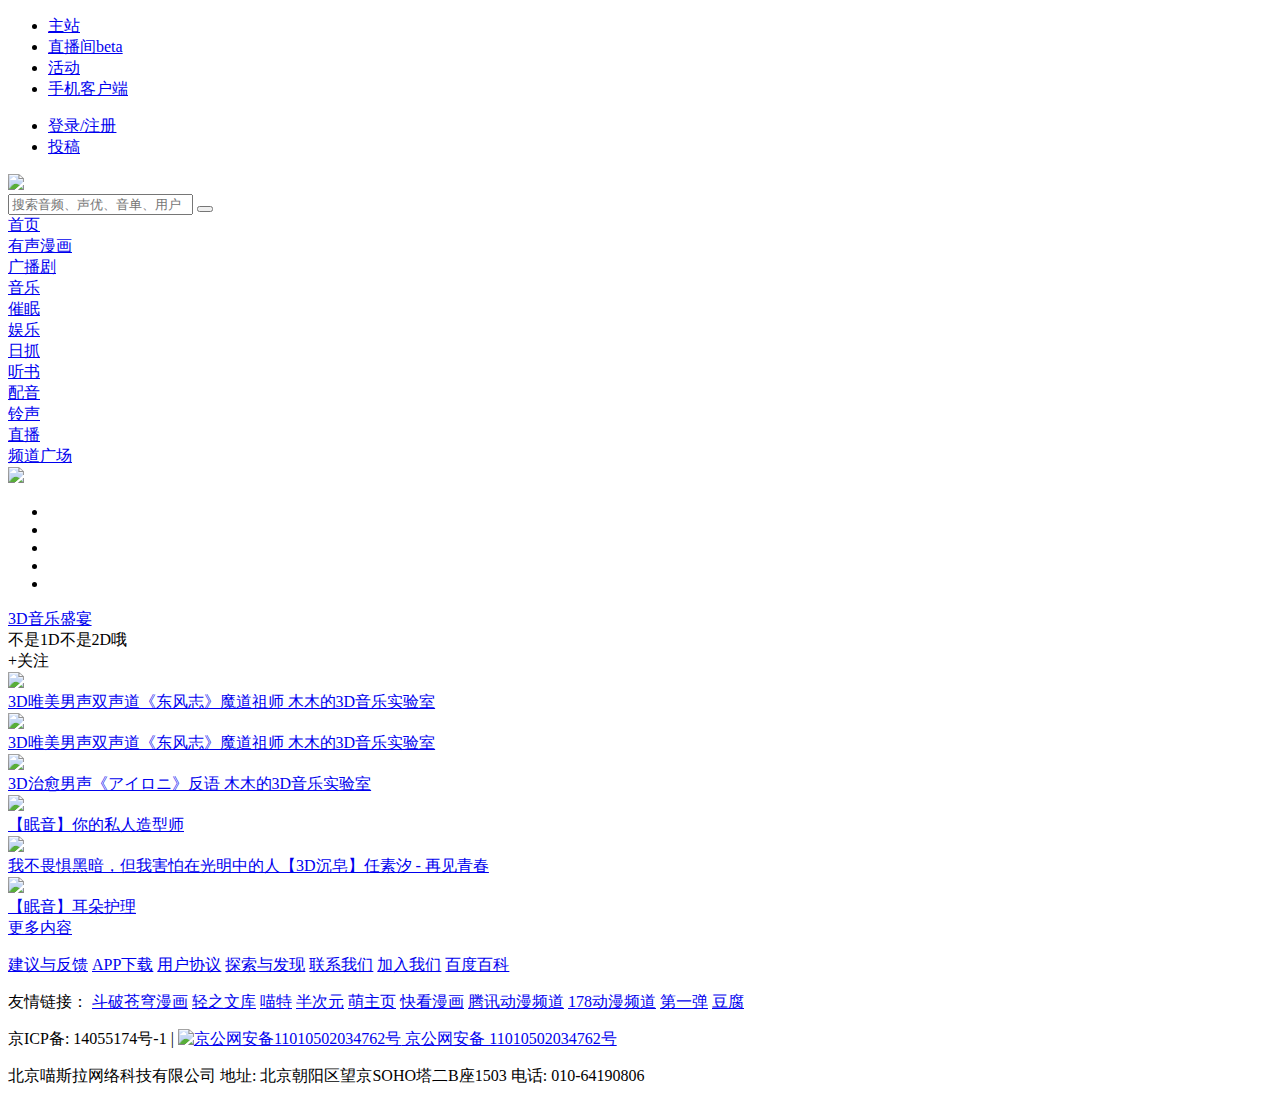
==== maoerMain.html @ e93bb442 "Add files via upload" ====
<!DOCTYPE html>
<html lang="en">
<head>
    <meta charset="UTF-8">
    <meta name="viewport" content="width=device-width, initial-scale=1.0">
    <meta http-equiv="X-UA-Compatible" content="ie=edge">
    <title>maoer首页</title>
    <link rel="stylesheet" href="css/maoerBases.css">
    <link rel="stylesheet" href="css/maoerHeader.css">
    <link rel="stylesheet" type="text/css" href="css/maoerFooter.css"/>
    <link rel="stylesheet" href="css/maoerMain.css" />
</head>
<body id="desktop">
    <div id="header">
        <div id="header-content" >
            <div class="nav">
                <ul class="header-nav">
                    <li class="homepage">
                        <a href="maoerMain.html">主站</a>     
                    </li>
                    <li>
                        <a href="#">直播间<span class="beta">beta</span></a>  
                    </li>
                    <li>
                        <a href="#">活动</a>
                    </li>
                    <li>
                        <a href="#">手机客户端</a>
                    </li>
                </ul>
               <ul class="header-opts">
                   	<li>
                        <a href="maoerRegister.html" class="header-opts-left">登录/注册</a>
                    </li>
                    <li>
                        <a href="#" class="header-opts-right">投稿</a>
                    </li>
               </ul> 
            </div>
        </div>
    </div>
    <div id="main-content">
    	<div id="content-nav">
    		<!--搜索框-->
    		<div class="nav-top">
    			<img src="img/header/soundback.86e25ebd.png"/>
    			<form action="">
    				<input type="text" autocomplete="off" placeholder="搜索音频、声优、音单、用户" />
    				<button class="btn icon submit" type="submit" title="搜索"></button>
    			</form>
    		</div>
    		<!--顶部目录-->
    		<div class="nav-main">
    			<div class="nav-topcatalog">
    				<div class="topcatalog"><a href="#">首页</a></div>
    				<div class="topcatalog"><a href="#">有声漫画</a></div>
    				<div class="topcatalog"><a href="#">广播剧</a></div>
    				<div class="topcatalog"><a href="#">音乐</a></div>
    				<div class="topcatalog"><a href="#">催眠</a></li>
    				<div class="topcatalog"><a href="#">娱乐</a></div>
    				<div class="topcatalog"><a href="#">日抓</a></div>
    				<div class="topcatalog"><a href="#">听书</a></div>
    				<div class="topcatalog"><a href="#">配音</a></div>
    				<div class="topcatalog"><a href="#">铃声</a></div>
    				<div class="topcatalog">
    					<a href="#">
    						<div class="topcatalog-broadcast-img"></div>
    					</a>
    				</div>
    				<div class="topcatalog topcatalog-lives">
    					<a href="#" class="catalog-item-lives">
    						<div class="topcatalog-lives-img"></div>
    						直播
    					</a>
    				</div>
    				<div class="topcatalog topcatalog-radio">
    					<a href="#" class="catalog-item-radio">
    						<div class="topcatalog-radio-img"></div>
    						频道广场
    					</a>
    				</div>
    			</div>		
    		</div>
    	</div>
    	<div id="content">
			<!--轮播图-->
    		<div>
				<div id="carousel-left">
					<!--轮播图片-->
					<a href="#" class="carousel-img">
						<img src="img/header/1335219d3ee2dd47afba6ddc461c32e6041158.jpg">
					</a>		
					<!--轮播图片切换按钮-->
					<ul class="indc">
						<li class="active"></li>
						<li></li>
						<li></li>
						<li></li>
						<li></li>
					</ul>
				</div>
				<div id="carousel-right">
					<div class="carousel-right-content">
						<div class="cal-r-top">
							<a href="#">3D音乐盛宴</a>
							<div>不是1D不是2D哦</div>
							<div>+关注</div>
						</div>
						<div class="cal-r-up">
							<div class="floatLeft">
								<div class="">
									<img src="img/header/1.jpg" >
								</div>
								<div>
									<a href="#">3D唯美男声双声道《东风志》魔道祖师 木木的3D音乐实验室</a>
								</div>
							</div>
							<div class="floatLeft">
								<div>
									<img src="img/header/2.jpg" >
								</div>
								<div>
									<a href="#">3D唯美男声双声道《东风志》魔道祖师 木木的3D音乐实验室</a>
								</div>
							</div>							
							<div class="floatLeft">
								<div>
									<img src="img/header/3.jpg" >
								</div>
								<div>
									<a href="#">3D治愈男声《アイロニ》反语 木木的3D音乐实验室</a>
								</div>
							</div>
							<div class="floatLeft">
								<div>
									<img src="img/header/4.jpg" >
								</div>
								<div>
									<a href="#">【眠音】你的私人造型师</a>
								</div>
							</div>
							<div class="floatLeft">
								<div>
									<img src="img/header/5.jpg" >
								</div>
								<div>
									<a href="#">我不畏惧黑暗，但我害怕在光明中的人【3D沉皂】任素汐 - 再见青春</a>
								</div>
							</div>
							<div class="floatLeft">
								<div>
									<img src="img/header/6.jpg" >
								</div>
								<div>
									<a href="#">【眠音】耳朵护理</a>
								</div>
							</div>
						</div>
					</div>
					<div>
						<a href="#">更多内容</a>
					</div>
				</div>
			</div>
    		<div></div>
    		<div></div>
    		<div></div>
    		<div></div>
    		<div></div>
    		<div></div>
    		<div></div>
    		<div></div>
    		<div></div>
    		<div></div>
    		<div></div>
    	</div>
	</div>
	<!--首页底部-->
    <div id="footer">
    	<p class="footer-row about-us">
    		<a href="#">建议与反馈</a>
    		<a href="#">APP下载</a>
    		<a href="#">用户协议</a>
    		<a href="#">探索与发现</a>
    		<a href="#">联系我们</a>
    		<a href="#">加入我们</a>
    		<a href="#">百度百科</a>
    	</p>
    	<p class="footer-row links">
    		友情链接：
    		<a href="#">斗破苍穹漫画</a>
    		<a href="#">轻之文库</a>
    		<a href="#">喵特</a>
    		<a href="#">半次元</a>
    		<a href="#">萌主页</a>
    		<a href="#">快看漫画</a>
    		<a href="#">腾讯动漫频道</a>
    		<a href="#">178动漫频道</a>
    		<a href="#">第一弹</a>
    		<a href="#">豆腐</a>
    	</p>
    	<p class="footer-row ">京ICP备: 14055174号-1 |
    		<a href="#" class="baicon">
    			<img src="img/beianicon.png" alt="京公网安备11010502034762号" />
    			京公网安备 11010502034762号
    		</a>
    	</p>
    	<p class="footer-row">北京喵斯拉网络科技有限公司 地址: 北京朝阳区望京SOHO塔二B座1503 电话: 010-64190806</p>
    </div>
</body>
</html>
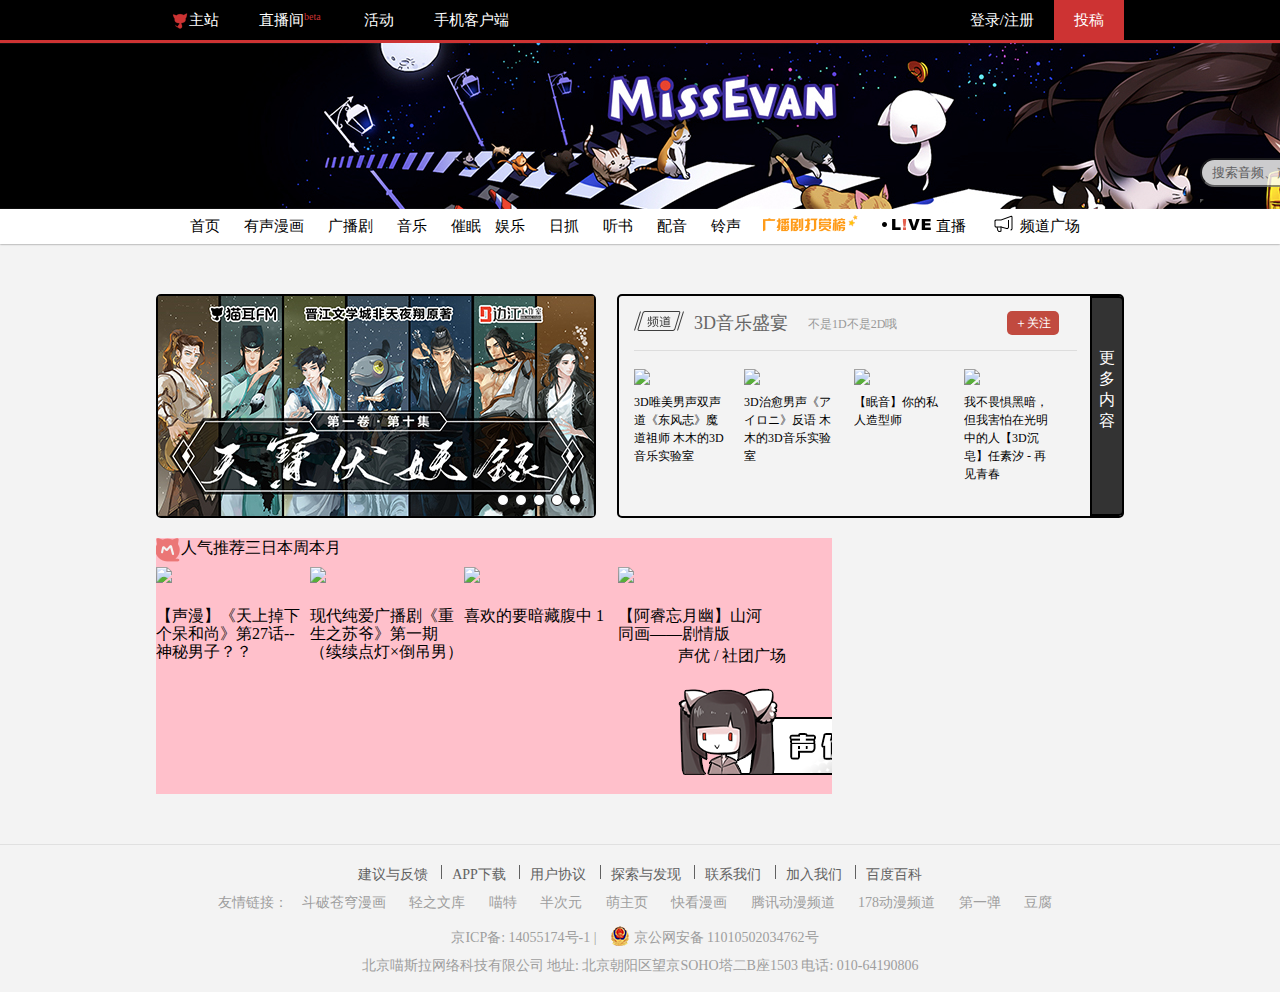
==== commit 4880a8cf: "Add files via upload" ====
--- a/maoerMain.html
+++ b/maoerMain.html
@@ -83,13 +83,11 @@
     		</div>
     	</div>
     	<div id="content">
-			<!--轮播图-->
-    		<div>
+			<div>
+				<!--轮播图-->
 				<div id="carousel-left">
 					<!--轮播图片-->
-					<a href="#" class="carousel-img">
-						<img src="img/header/1335219d3ee2dd47afba6ddc461c32e6041158.jpg">
-					</a>		
+					<a href="#" class="carousel-img" style="background-image: url(img/header/83d04948b65250e0223bc5a6d4c55a27124550.jpg);"></a>		
 					<!--轮播图片切换按钮-->
 					<ul class="indc">
 						<li class="active"></li>
@@ -99,70 +97,214 @@
 						<li></li>
 					</ul>
 				</div>
+				<!--右侧频道-->
 				<div id="carousel-right">
 					<div class="carousel-right-content">
 						<div class="cal-r-top">
-							<a href="#">3D音乐盛宴</a>
-							<div>不是1D不是2D哦</div>
-							<div>+关注</div>
-						</div>
-						<div class="cal-r-up">
-							<div class="floatLeft">
-								<div class="">
-									<img src="img/header/1.jpg" >
-								</div>
-								<div>
-									<a href="#">3D唯美男声双声道《东风志》魔道祖师 木木的3D音乐实验室</a>
-								</div>
-							</div>
-							<div class="floatLeft">
-								<div>
-									<img src="img/header/2.jpg" >
-								</div>
-								<div>
-									<a href="#">3D唯美男声双声道《东风志》魔道祖师 木木的3D音乐实验室</a>
-								</div>
-							</div>							
-							<div class="floatLeft">
-								<div>
-									<img src="img/header/3.jpg" >
-								</div>
-								<div>
-									<a href="#">3D治愈男声《アイロニ》反语 木木的3D音乐实验室</a>
-								</div>
-							</div>
-							<div class="floatLeft">
-								<div>
-									<img src="img/header/4.jpg" >
-								</div>
-								<div>
-									<a href="#">【眠音】你的私人造型师</a>
-								</div>
-							</div>
-							<div class="floatLeft">
-								<div>
-									<img src="img/header/5.jpg" >
-								</div>
-								<div>
-									<a href="#">我不畏惧黑暗，但我害怕在光明中的人【3D沉皂】任素汐 - 再见青春</a>
-								</div>
-							</div>
-							<div class="floatLeft">
-								<div>
-									<img src="img/header/6.jpg" >
-								</div>
-								<div>
-									<a href="#">【眠音】耳朵护理</a>
-								</div>
-							</div>
-						</div>
-					</div>
-					<div>
+							<a href="#" class="floatLeft" title="3D音乐盛宴">3D音乐盛宴</a>
+							<div class="story-intro floatLeft">不是1D不是2D哦</div>
+							<div class="cal-r-atte">＋关注</div>
+						</div>
+						<div class="cal-r-btm">
+							<div class="floatLeft story-pic">
+								<a href="#" title="3D唯美男声双声道《东风志》魔道祖师 木木的3D音乐实验室">
+									<div>
+										<img src="img/body/1.jpg" >
+									</div>
+								</a>
+								<div class="cal-r-btm-title">
+									<a href="#" title="3D唯美男声双声道《东风志》魔道祖师 木木的3D音乐实验室" class="changeColor" >3D唯美男声双声道《东风志》魔道祖师 木木的3D音乐实验室</a>
+								</div>
+							</div>						
+							<div class="floatLeft story-pic">
+								<a href="" title="3D治愈男声《アイロニ》反语 木木的3D音乐实验室">
+									<div>
+										<img src="img/body/3.jpg" >
+									</div>
+								</a>	
+								<div class="cal-r-btm-title">
+									<a href="#" title="3D治愈男声《アイロニ》反语 木木的3D音乐实验室" class="changeColor">3D治愈男声《アイロニ》反语 木木的3D音乐实验室</a>
+								</div>
+							</div>
+							<div class="floatLeft story-pic">
+								<a href="#" title="【眠音】你的私人造型师">
+									<div>
+										<img src="img/body/4.jpg" >
+									</div>
+								</a>
+								<div class="cal-r-btm-title">
+									<a href="#" title="【眠音】你的私人造型师" class="changeColor">【眠音】你的私人造型师 </a>
+								</div>				
+							</div>
+							<div class="floatLeft story-pic">
+								<a href="#" title="我不畏惧黑暗，但我害怕在光明中的人【3D沉皂】任素汐 - 再见青春">
+									<div>
+										<img src="img/body/5.jpg" >
+									</div>
+								</a>
+								<div class="cal-r-btm-title">
+									<a href="#" title="我不畏惧黑暗，但我害怕在光明中的人【3D沉皂】任素汐 - 再见青春" class="changeColor">我不畏惧黑暗，但我害怕在光明中的人【3D沉皂】任素汐 - 再见青春</a>
+								</div>
+							</div>
+						</div>
+					</div>			
+					<div class="cal-r-more">
 						<a href="#">更多内容</a>
 					</div>
-				</div>
-			</div>
-    		<div></div>
+				</div>		
+			</div>	
+    		<div id="show-area" >
+    			<!-- 首页左侧栏人气作品展示区 -->
+    			<div class="area-left">
+    				<div class="front-page-left" data-toggle="pop-recom">
+    					<i></i>
+    					<span>人气推荐</span>
+    					<ul>
+    						<li>三日</li>
+    						<li>本周</li>
+    						<li>本月</li>
+    					</ul>
+    				</div>
+    				<div class="three-days broadcast">
+    					<div>
+							<div class="floatLeft">
+								<a href="#" title="【声漫】《天上掉下个呆和尚》第27话--神秘男子？？">
+									<div>
+										<img src="img/body/days/1 (3).jpg" >
+									</div>
+								</a>
+								<div>
+									<a href="#" title="3【声漫】《天上掉下个呆和尚》第27话--神秘男子？？" class="changeColor">【声漫】《天上掉下个呆和尚》第27话--神秘男子？？</a>
+								</div>
+							</div>
+							<div class="floatLeft">
+								<a href="" title="现代纯爱广播剧《重生之苏爷》第一期（续续点灯×倒吊男）">
+									<div>
+										<img src="img/body/days/1 (1).jpg" >
+									</div>
+								</a>	
+								<div>
+									<a href="#" title="现代纯爱广播剧《重生之苏爷》第一期（续续点灯×倒吊男）" class="changeColor">现代纯爱广播剧《重生之苏爷》第一期（续续点灯×倒吊男）</a>
+								</div>
+							</div>
+							<div class="floatLeft">
+								<a href="#" title="喜欢的要暗藏腹中 1">
+									<div>
+										<img src="img/body/days/1 (4).jpg" >
+									</div>
+								</a>
+								<div class="cal-r-btm-title">
+									<a href="#" title="喜欢的要暗藏腹中 1" class="changeColor">喜欢的要暗藏腹中 1 </a>
+								</div>				
+							</div>
+							<div class="floatLeft">
+								<a href="#" title="【阿睿&忘月幽】山河同画——剧情版">
+									<div>
+										<img src="img/body/days/1 (2).jpg" >
+									</div>
+								</a>
+								<div>
+									<a href="#" title="【阿睿&忘月幽】山河同画——剧情版" class="changeColor">【阿睿忘月幽】山河同画——剧情版</a>
+								</div>
+							</div>
+						</div>
+    				</div>
+    				<div class="week broadcast" style="display:none">
+    					<div>
+							<div>
+								<a href="#" title="有声漫画《拜金都市》第 6 集">
+									<div>
+										<img src="img/body/week/2 (3).jpg" >
+									</div>
+								</a>
+								<div>
+									<a href="#" title="有声漫画《拜金都市》第 6 集">有声漫画《拜金都市》第 6 集</a>
+								</div>
+							</div>						
+							<div>
+								<a href="" title="【翼之声】《以色为饵》第三期（彩虹）">
+									<div>
+										<img src="img/body/week/2 (2).jpg" >
+									</div>
+								</a>	
+								<div>
+									<a href="#" title="【翼之声】《以色为饵》第三期（彩虹）">【翼之声】《以色为饵》第三期（彩虹）</a>
+								</div>
+							</div>
+							<div>
+								<a href="#" title="【动态漫画】《百层塔》——是男人就上一百层！">
+									<div>
+										<img src="img/body/week/2 (4).jpg" >
+									</div>
+								</a> class="cal-r-btm-title">
+								<div>
+									<a href="#" title="【动态漫画】《百层塔》——是男人就上一百层！">【动态漫画】《百层塔》——是男人就上一百层！ </a>
+								</div>				
+							</div>
+							<div>
+								<a href="#" title="易水别赋（念白版）——【收录于专辑·依稀故人来】">
+									<div>
+										<img src="img/body/week/2 (1).jpg" >
+									</div>
+								</a>
+								<div>
+									<a href="#" title="易水别赋（念白版）——【收录于专辑·依稀故人来】">易水别赋（念白版）——【收录于专辑·依稀故人来】</a>
+								</div>
+							</div>
+						</div>
+    				</div>
+    				<div class="mouth broadcast" style="display:none">
+    					<div>
+							<div>
+								<a href="#" title="动态漫画《第二模式》第 1 集.妹妹被害">
+									<div>
+										<img src="img/body/mouth/3 (2).jpg" >
+									</div>
+								</a>
+								<div>
+									<a href="#" title="动态漫画《第二模式》第 1 集.妹妹被害">动态漫画《第二模式》第 1 集.妹妹被害</a>
+								</div>
+							</div>	
+    						<div>
+								<a href="" title="【春色惊鸿】梦溪石原著古风广播剧《天下》楔子">
+									<div>
+										<img src="img/body/mouth/3 (1).jpg" >
+									</div>
+								</a>	
+								<div>
+									<a href="#" title="【春色惊鸿】梦溪石原著古风广播剧《天下》楔子">【春色惊鸿】梦溪石原著古风广播剧《天下》楔子</a>
+								</div>
+							</div>
+    						<div>
+								<a href="#" title="【原创】琴与侠 ">
+									<div>
+										<img src="img/body/mouth/3 (3).jpg" >
+									</div>
+								</a>
+								<div>
+									<a href="#" title="【原创】琴与侠 ">【原创】琴与侠</a>
+								</div>				
+							</div>
+    						<div>
+								<a href="#" title="轻薄の假相-恋爱穿越法则之绑定一个王爷（第二集）">
+									<div>
+										<img src="img/body/mouth/3 (1).png" >
+									</div>
+								</a>
+								<div>
+									<a href="#" title="轻薄の假相-恋爱穿越法则之绑定一个王爷（第二集）">轻薄の假相-恋爱穿越法则之绑定一个王爷（第二集）</a>
+								</div>
+							</div>
+						</div>
+					</div>
+    			<!-- 首页右侧栏声优推荐区 -->
+    			<div class="mass-org">
+    				<a href="#">声优 / 社团广场</a>
+    				<a href="#">
+    					<img src="img/square.png" title="声优广场" />
+    				</a>
+    			</div>
+    		</div>
     		<div></div>
     		<div></div>
     		<div></div>
--- a/css/maoerBases.css
+++ b/css/maoerBases.css
@@ -0,0 +1,31 @@
+*{
+    margin: 0;
+    padding:0;
+}
+#desktop{
+    width: 100%;
+    background: #f3f3f3;
+}
+a{
+	text-decoration: none;
+}
+li{
+	list-style: none;
+}
+a:hover{
+	color: #cd3333;
+}
+input{
+	outline: none;
+}
+.ipos{
+	position: relative;
+}
+.icon-size{
+	width: 20px;
+	height: 20px;
+	background-image: url(../img/header/sprite-icons.a1a8f705.png);
+}
+.typ-cnv{
+	display: inline-block;
+}--- a/css/maoerHeader.css
+++ b/css/maoerHeader.css
@@ -0,0 +1,119 @@
+#header{
+    height: 40px;
+    background:black; 
+    border-bottom: 3px solid #cd3333;
+}
+#header-content{
+    margin: 0 auto;
+    width:968px;
+    height: 100%;
+    overflow: hidden;
+    text-align: center;
+    line-height: 40px;
+    position: relative;
+}
+.header-opts>li{
+	float: right;
+}
+.header-opts-left{
+	position: absolute;
+	right: 70px;
+	padding: 0 20px;
+}
+.header-opts-right{
+	position: absolute;
+	right: 0px;
+	width: 70px;
+	background: #cd3333;
+}
+.header-nav>li{
+    float: left;
+}
+.beta{
+	display: inline-block;
+	position: absolute;
+	top: -3px;
+	font-size: 10px;
+	color:#cd3333;
+	height: 40px;
+}
+#header a{
+    font-size: 15px;
+    text-decoration: none;
+    color:white;
+}
+#header a:hover{
+	color:#cd3333;
+}
+#header .header-opts-right:hover{
+	color: white;
+	background: #ee2c2c;
+}
+.homepage>a{
+	padding:1px 20px 0px 0px;
+}
+.header-nav>li:nth-child(2)>a{
+	padding: 0px 40px 0px 20px;
+}
+.header-nav>li:nth-child(3)>a{
+	padding: 0px 20px 0px;
+}
+.header-nav>li:last-child>a{
+	padding: 0px 20px 0px;
+}
+.homepage>a::before{
+	content: "";
+	display: block;
+	float: left;
+	margin-top: 12px;
+	margin-left: 15px;
+	width: 18px;
+	height: 17px;
+	background-image: url(../img/header/sprite-icons.a1a8f705.png);
+	background-position: -20px -522px;
+}
+.homepage-l{
+	float: left;
+	padding: 0 20px;
+}
+.login-img{
+	display: inline-block;
+	width: 18px;
+	height: 17px;
+	background-image: url(../img/header/sprite-icons.a1a8f705.png);
+	background-position: -112px -498px;
+}
+.login-img:hover{
+	background-image: url(../img/header/sprite-icons.a1a8f705.png);
+	background-position: -20px -522px;
+}
+.header-opts form{
+	position: relative;
+	width: 130px;
+	height: 40px;
+	right: 100px;
+}
+.header-opts input{
+	width: 86px;
+	height: 29px;
+	border-radius: 20px;
+	padding: 0 34px 0 10px;
+	border: none;
+}
+.header-opts .icon{
+	top: 164px;
+	right: 245px;
+	border-top-right-radius: 20px;
+    border-bottom-right-radius: 20px;
+}
+.header-opts .icon::before{
+	content: "";
+	display: block;
+	position: absolute;
+	top: 12px;
+	right: 10px;
+	width: 18px;
+	height: 18px;
+	background-image: url(../img/header/sprite-icons.a1a8f705.png);
+	background-position: -536px -140px;
+}
--- a/css/maoerFooter.css
+++ b/css/maoerFooter.css
@@ -0,0 +1,38 @@
+#footer{
+	width:100%;
+	height: 127px;
+	border-top: 1px solid #e0e0e0;
+	margin-top: 50px;
+	padding: 10px 0px;
+	font-size: 14px;
+}
+#footer>p{
+	display: block;
+	margin: 10px 0px;
+	text-align: center;
+	color: #9e9e9e;
+}
+.about-us>a,.links>a{
+	margin: 0px 10px;
+}
+.footer-row>a{
+	color: #9e9e9e;
+}
+.about-us>a{
+	color: #616161;
+}
+.about-us>a:first-child~a:before{
+	content: "";
+	position: relative;
+	display: inline-block;
+	height: 14px;
+	border-right: 1px solid #616161;
+	left: -10px;
+}
+.footer-row img{
+	position: relative;
+	bottom: -4px;
+}
+.baicon{
+	margin: 0px 10px;
+}
--- a/css/maoerMain.css
+++ b/css/maoerMain.css
@@ -0,0 +1,268 @@
+.nav-top{
+	height: 165px;
+}
+.nav-top form{
+	position: relative;
+	top: -55px;
+	right: -1200px;
+	width: 220px;
+	height: 40.5px;
+	margin: 0;
+}
+.nav-top input{
+	width: 172px;
+	height: 25px;
+	border-radius: 20px;
+	opacity: 0.8;
+	padding: 0px 34px 0px 10px;
+}
+.icon{
+	top: 164px;
+	right: 245px;
+	border-top-right-radius: 20px;
+    border-bottom-right-radius: 20px;
+}
+.icon::before{
+	content: "";
+	display: block;
+	position: absolute;
+	top: 6px;
+	right: 10px;
+	width: 18px;
+	height: 18px;
+	background-image: url(../img/header/sprite-icons.a1a8f705.png);
+	background-position: -536px -140px;
+}
+.nav-main{
+	height: 36px;
+	background-color: #fff;
+	line-height: 36px;		
+	box-shadow:0 0 2px #666;
+	text-align: center;
+}
+.nav-topcatalog{
+	width: 1140px;
+	margin: 0 auto;
+}
+.nav-main .topcatalog{	
+	display: inline-block;
+	padding: 0 10px 0 10px;
+}
+.nav-main a{
+	font-size: 15px;
+	color: #000;
+}
+.topcatalog-broadcast-img{
+	width: 96px;
+	height: 18px;
+	margin: -2px;
+	background: url(../img/header/sprite-icons.a1a8f705.png) -267px -204px;
+}
+.topcatalog-lives-img{
+	display: inline-block;
+	width: 51px;
+	height: 13px;
+	background: url(../img/header/sprite-icons.a1a8f705.png) -316px -222px;
+}
+.topcatalog-radio-img{
+	display: inline-block;
+	width: 22px;
+	height: 20px;
+	margin: 0 2px -4px 2px;
+	background: url(../img/header/sprite-icons.a1a8f705.png) -286px -475px;
+}
+.nav-main .topcatalog-broadcast-img:hover{
+	background: url(../img/header/sprite-icons.a1a8f705.png) -88px -240px;
+}
+.nav-main .topcatalog-lives-img:hover{
+	background: url(../img/header/sprite-icons.a1a8f705.png) -265px -222px;
+}
+.topcatalog-radio-img:hover{
+	background: url(../img/header/sprite-icons.a1a8f705.png) -312px -475px;
+}
+.nav-main a:hover{
+	color: #cd3333;
+}
+#content,#show-area{
+	width: 968px;
+	height: 100%;
+	margin: 50px auto;
+	overflow: hidden;
+}
+#content>div:first-child{
+	height: 224px;
+	overflow: hidden;
+	padding-bottom: 20px;
+}
+#carousel-left{
+	float: left;
+	border: 2px solid black;
+	border-radius: 5px;
+	height: 220px;
+	width: 436px;
+}
+#carousel-left>a.carousel-img{
+	display: block;
+	width:100%;
+	height: 100%;
+}
+.indc>li{
+	display: block;
+	width: 10px;
+	height: 10px;
+	border: 1px solid #000;
+	background: #fff;
+	border-radius:100%; 
+	margin: 3px;
+	float: right;
+	position: relative;
+	top: -25px;
+	left: -10px;
+}
+#carousel-right{
+	width: 507px;
+	height: 224px;
+	float: right;
+	border: 2px solid black;
+	border-radius: 5px;
+	padding: 15px 45px 15px 15px;
+	box-sizing: border-box;
+}
+#carousel-right>.carousel-right-content{
+	overflow: hidden;
+	width: 100%;
+	height: 100%;
+}
+.floatLeft{
+	float: left;
+}
+#carousel-right .story-pic{
+	width: 90px;
+	height: 130px;
+	margin-right: 20px;
+	font-size: 12px;
+	overflow: hidden;
+}
+#carousel-right>.carousel-right-content>.cal-r-top>.cal-r-atte{
+	display: inline-block;
+	width: 50px;
+	height: 22px;
+	background: #c14a3f;
+	position: relative;
+	color: white;
+	border: 1px solid transparent;
+	cursor: pointer;
+	border-radius:5px;
+	font-size: 12px;
+	vertical-align: middle;
+	text-align: center;
+	line-height: 22px;
+    white-space: nowrap;
+    right: -110px;
+    font-weight: 400;
+}
+#carousel-right>.carousel-right-content>.cal-r-top>.cal-r-atte:hover{
+	background: #bb282e;
+}
+.cal-r-btm-title>a{
+	color: black;
+	display: block;
+	line-height: 18px;
+	width: 90px;
+	height: 36px;
+	padding-top: 4px;
+}
+.changeColor:hover{
+	color: #F25D8E!important;
+}
+#carousel-right>.carousel-right-content>.cal-r-top{
+	padding-bottom: 15px;
+	border-bottom: 1px solid #ddd;;
+}
+#carousel-right>.carousel-right-content>.cal-r-btm{
+	padding-top: 18px;
+}
+#carousel-right .cal-r-top{
+	position: relative;
+}
+#carousel-right .cal-r-top>a{
+	padding-left: 60px;
+	font-size: 18px;
+	color: #666;
+	box-sizing: border-box;
+}
+#carousel-right .cal-r-top>.story-intro{
+    height: 17px;
+    max-width: 180px;
+    min-height: 17px;
+    margin: 5px 0 0 20px;
+    color: #999;
+    font-size: 12px;
+    overflow: hidden;
+}
+#carousel-right .cal-r-top>a::before{
+	content: "";
+	display: block;
+	width: 50px;
+	height: 20px;
+	background-image: url(../img/header/sprite-icons.a1a8f705.png);
+	background-position: -148px -332px;
+	position: absolute;
+	left: 0;
+	top: 0;
+}
+#carousel-right>.cal-r-more{
+	position: relative;
+	width:30px;
+	height: 216px;
+	top: -205px;
+	right: -103%;
+	text-align: center;
+	background: #333;
+	border:2px black solid;
+	border-radius: 0 5px 5px 0;
+}
+#carousel-right>.cal-r-more>a{
+	display: inline-block;
+	color: #fff;
+	padding-top: 50px;
+}
+
+#show-area{
+	margin: 0;
+}
+#show-area>div.area-left{
+	width: 676px;
+	height: 256px;
+	float: left;	
+	background: pink;
+	overflow: hidden;
+}
+#show-area>.area-left>.front-page-left>i{
+	display: block;
+	width: 25px;
+	height: 25px;
+	background-image: url(../img/catalog_icons.png);
+	background-position: -5px 0;
+	
+}
+#show-area>.area-left>.front-page-left{
+	overflow: hidden;
+}
+#show-area li,i,span{
+	float: left;
+}
+#show-area>.area-left>.broadcast{
+	float: left;
+}
+.mass-org{
+	float: right;
+}
+#show-area a{
+	color: black;
+	display: block;
+	line-height: 18px;
+	width: 154px;
+	height: 36px;
+	padding-top: 4px;
+}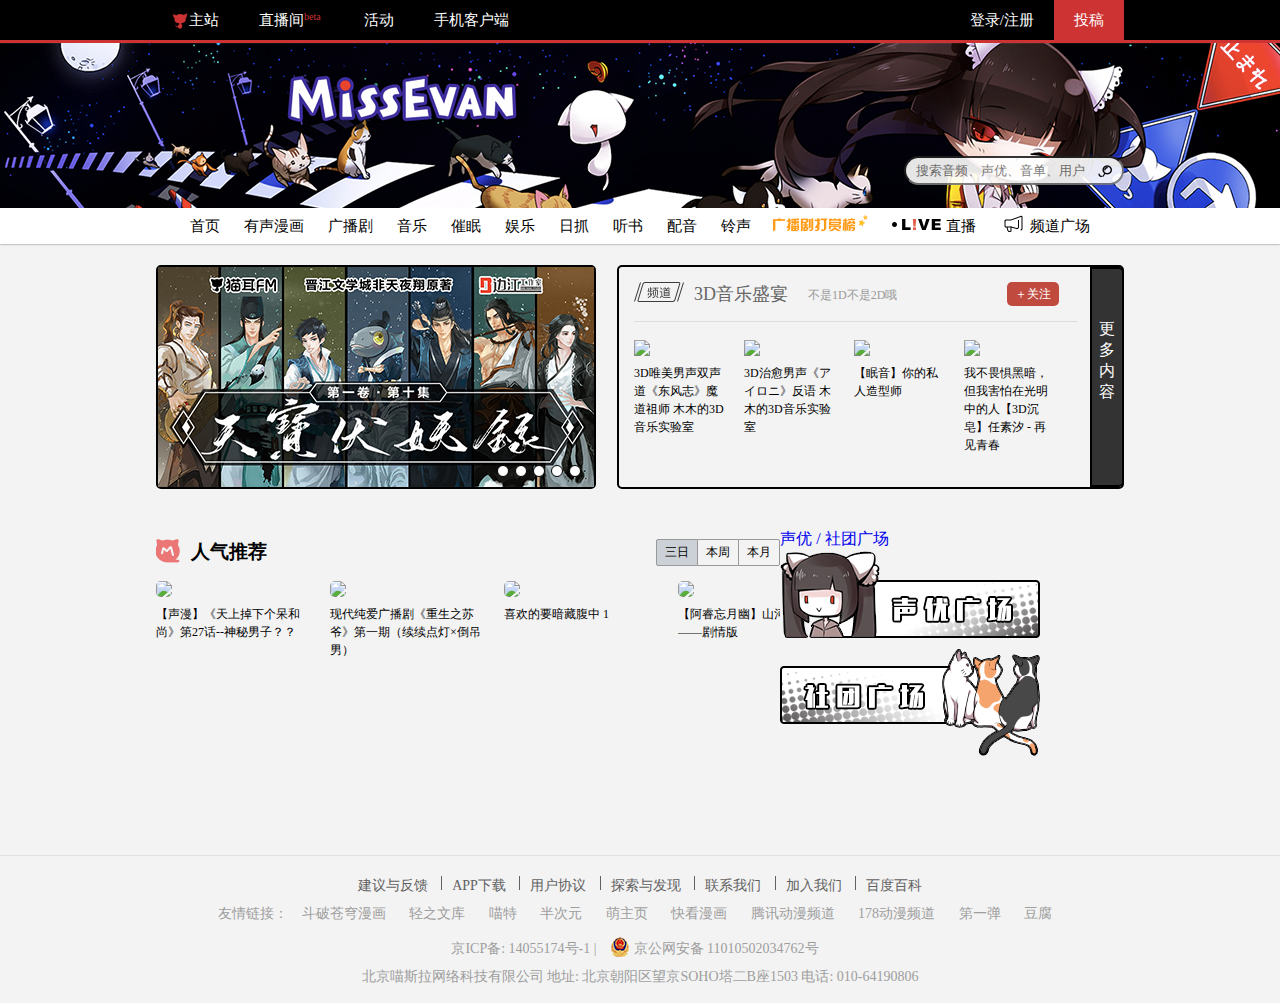
==== commit d454ad2b: "Add files via upload" ====
--- a/maoerMain.html
+++ b/maoerMain.html
@@ -28,7 +28,7 @@
                         <a href="#">手机客户端</a>
                     </li>
                 </ul>
-               <ul class="header-opts">
+               	<ul class="header-opts">
                    	<li>
                         <a href="maoerRegister.html" class="header-opts-left">登录/注册</a>
                     </li>
@@ -36,18 +36,17 @@
                         <a href="#" class="header-opts-right">投稿</a>
                     </li>
                </ul> 
+               <form>
+	    			<input type="text" autocomplete="off" placeholder="搜索音频、声优、音单、用户" />
+	    			<div class="icon" title="搜索"></div>
+	    	   </form>
             </div>
         </div>
-    </div>
-    <div id="main-content">
-    	<div id="content-nav">
+    	<div id="header-nav">
     		<!--搜索框-->
     		<div class="nav-top">
-    			<img src="img/header/soundback.86e25ebd.png"/>
-    			<form action="">
-    				<input type="text" autocomplete="off" placeholder="搜索音频、声优、音单、用户" />
-    				<button class="btn icon submit" type="submit" title="搜索"></button>
-    			</form>
+    			<div class="top-pic"></div>
+	    		
     		</div>
     		<!--顶部目录-->
     		<div class="nav-main">
@@ -56,7 +55,7 @@
     				<div class="topcatalog"><a href="#">有声漫画</a></div>
     				<div class="topcatalog"><a href="#">广播剧</a></div>
     				<div class="topcatalog"><a href="#">音乐</a></div>
-    				<div class="topcatalog"><a href="#">催眠</a></li>
+    				<div class="topcatalog"><a href="#">催眠</a></div>
     				<div class="topcatalog"><a href="#">娱乐</a></div>
     				<div class="topcatalog"><a href="#">日抓</a></div>
     				<div class="topcatalog"><a href="#">听书</a></div>
@@ -82,6 +81,8 @@
     			</div>		
     		</div>
     	</div>
+    </div>
+    <div id="main-content">
     	<div id="content">
 			<div>
 				<!--轮播图-->
@@ -156,18 +157,20 @@
     		<div id="show-area" >
     			<!-- 首页左侧栏人气作品展示区 -->
     			<div class="area-left">
-    				<div class="front-page-left" data-toggle="pop-recom">
-    					<i></i>
-    					<span>人气推荐</span>
+    				<div class="front-page-left" >
+    					<div >
+    						<i class="floatLeft"></i>
+    						<span class="floatLeft"><h3>人气推荐</h3></span>
+    					</div>
     					<ul>
-    						<li>三日</li>
-    						<li>本周</li>
-    						<li>本月</li>
+    						<li class="floatLeft  area-active">三日</li>
+    						<li class="floatLeft">本周</li>
+    						<li class="floatLeft">本月</li>
     					</ul>
     				</div>
     				<div class="three-days broadcast">
     					<div>
-							<div class="floatLeft">
+							<div class="floatLeft brc-pic">
 								<a href="#" title="【声漫】《天上掉下个呆和尚》第27话--神秘男子？？">
 									<div>
 										<img src="img/body/days/1 (3).jpg" >
@@ -177,7 +180,7 @@
 									<a href="#" title="3【声漫】《天上掉下个呆和尚》第27话--神秘男子？？" class="changeColor">【声漫】《天上掉下个呆和尚》第27话--神秘男子？？</a>
 								</div>
 							</div>
-							<div class="floatLeft">
+							<div class="floatLeft brc-pic">
 								<a href="" title="现代纯爱广播剧《重生之苏爷》第一期（续续点灯×倒吊男）">
 									<div>
 										<img src="img/body/days/1 (1).jpg" >
@@ -187,7 +190,7 @@
 									<a href="#" title="现代纯爱广播剧《重生之苏爷》第一期（续续点灯×倒吊男）" class="changeColor">现代纯爱广播剧《重生之苏爷》第一期（续续点灯×倒吊男）</a>
 								</div>
 							</div>
-							<div class="floatLeft">
+							<div class="floatLeft brc-pic">
 								<a href="#" title="喜欢的要暗藏腹中 1">
 									<div>
 										<img src="img/body/days/1 (4).jpg" >
@@ -197,7 +200,7 @@
 									<a href="#" title="喜欢的要暗藏腹中 1" class="changeColor">喜欢的要暗藏腹中 1 </a>
 								</div>				
 							</div>
-							<div class="floatLeft">
+							<div class="floatLeft brc-pic">
 								<a href="#" title="【阿睿&忘月幽】山河同画——剧情版">
 									<div>
 										<img src="img/body/days/1 (2).jpg" >
@@ -211,7 +214,7 @@
     				</div>
     				<div class="week broadcast" style="display:none">
     					<div>
-							<div>
+							<div class="floatLeft brc-pic">
 								<a href="#" title="有声漫画《拜金都市》第 6 集">
 									<div>
 										<img src="img/body/week/2 (3).jpg" >
@@ -221,7 +224,7 @@
 									<a href="#" title="有声漫画《拜金都市》第 6 集">有声漫画《拜金都市》第 6 集</a>
 								</div>
 							</div>						
-							<div>
+							<div class="floatLeft brc-pic">
 								<a href="" title="【翼之声】《以色为饵》第三期（彩虹）">
 									<div>
 										<img src="img/body/week/2 (2).jpg" >
@@ -231,7 +234,7 @@
 									<a href="#" title="【翼之声】《以色为饵》第三期（彩虹）">【翼之声】《以色为饵》第三期（彩虹）</a>
 								</div>
 							</div>
-							<div>
+							<div class="floatLeft brc-pic ">
 								<a href="#" title="【动态漫画】《百层塔》——是男人就上一百层！">
 									<div>
 										<img src="img/body/week/2 (4).jpg" >
@@ -241,7 +244,7 @@
 									<a href="#" title="【动态漫画】《百层塔》——是男人就上一百层！">【动态漫画】《百层塔》——是男人就上一百层！ </a>
 								</div>				
 							</div>
-							<div>
+							<div class="floatLeft brc-pic">
 								<a href="#" title="易水别赋（念白版）——【收录于专辑·依稀故人来】">
 									<div>
 										<img src="img/body/week/2 (1).jpg" >
@@ -255,7 +258,7 @@
     				</div>
     				<div class="mouth broadcast" style="display:none">
     					<div>
-							<div>
+							<div class="floatLeft brc-pic">
 								<a href="#" title="动态漫画《第二模式》第 1 集.妹妹被害">
 									<div>
 										<img src="img/body/mouth/3 (2).jpg" >
@@ -265,7 +268,7 @@
 									<a href="#" title="动态漫画《第二模式》第 1 集.妹妹被害">动态漫画《第二模式》第 1 集.妹妹被害</a>
 								</div>
 							</div>	
-    						<div>
+    						<div class="floatLeft brc-pic">
 								<a href="" title="【春色惊鸿】梦溪石原著古风广播剧《天下》楔子">
 									<div>
 										<img src="img/body/mouth/3 (1).jpg" >
@@ -275,7 +278,7 @@
 									<a href="#" title="【春色惊鸿】梦溪石原著古风广播剧《天下》楔子">【春色惊鸿】梦溪石原著古风广播剧《天下》楔子</a>
 								</div>
 							</div>
-    						<div>
+    						<div class="floatLeft brc-pic">
 								<a href="#" title="【原创】琴与侠 ">
 									<div>
 										<img src="img/body/mouth/3 (3).jpg" >
@@ -285,7 +288,7 @@
 									<a href="#" title="【原创】琴与侠 ">【原创】琴与侠</a>
 								</div>				
 							</div>
-    						<div>
+    						<div class="floatLeft brc-pic">
 								<a href="#" title="轻薄の假相-恋爱穿越法则之绑定一个王爷（第二集）">
 									<div>
 										<img src="img/body/mouth/3 (1).png" >
@@ -298,6 +301,7 @@
 						</div>
 					</div>
     			<!-- 首页右侧栏声优推荐区 -->
+    			</div>
     			<div class="mass-org">
     				<a href="#">声优 / 社团广场</a>
     				<a href="#">
--- a/css/maoerBases.css
+++ b/css/maoerBases.css
@@ -3,7 +3,7 @@
     padding:0;
 }
 #desktop{
-    width: 100%;
+	width:100%;
     background: #f3f3f3;
 }
 a{
--- a/css/maoerHeader.css
+++ b/css/maoerHeader.css
@@ -1,16 +1,19 @@
 #header{
+    height: 245px;
+    margin: 0 auto;
+}
+.nav{
+	margin: 0 auto;
+    width:968px;
     height: 40px;
-    background:black; 
-    border-bottom: 3px solid #cd3333;
-}
-#header-content{
-    margin: 0 auto;
-    width:968px;
-    height: 100%;
-    overflow: hidden;
     text-align: center;
     line-height: 40px;
     position: relative;
+}
+#header-content{
+    background:black; 
+	border-bottom: 3px solid #cd3333;
+
 }
 .header-opts>li{
 	float: right;
@@ -117,3 +120,112 @@
 	background-image: url(../img/header/sprite-icons.a1a8f705.png);
 	background-position: -536px -140px;
 }
+#header-nav{
+	width: 100%;
+	height: 165px;
+	margin: 0 auto;
+}
+.nav-top{
+	width: 100%;
+	height: 100%;
+}
+#header-content .nav>form{
+	position: absolute;
+	width: 220px;
+	height: 40.5px;
+	top: 150px;
+	right: 0;
+	z-index: 999;
+}
+#header-content .nav>form>input{
+	width: 172px;
+	height: 25px;
+	border-radius: 20px;
+	opacity: 0.9;
+	padding: 0px 34px 0px 10px;
+}
+.nav-top>.top-pic{
+	position:absolute;
+    width: 100%;
+	background: url(../img/header/soundback.86e25ebd.png);
+	transform: matrix(1,0,0,1,0,0);
+    height: 165px;
+    left: 0;
+    right: 0;
+    background-position: top;
+    background-repeat: no-repeat;
+  
+}
+#header-content>.nav>form>.icon{
+	top: 164px;
+	right: 245px;
+	border-top-right-radius: 20px;
+    border-bottom-right-radius: 20px;
+}
+#header-content>div.nav>form>.icon::before{
+	content: "";
+	display: block;
+	position: absolute;
+	top: 13px;
+	right: 10px;
+	width: 18px;
+	height: 18px;
+	background-image: url(../img/header/sprite-icons.a1a8f705.png);
+	background-position: -536px -140px;
+}
+.nav-main{
+	width: 100%;
+	height: 36px;
+	background-color: #fff;
+	line-height: 36px;		
+	box-shadow:0 0 2px #666;
+	text-align:center;
+	
+}
+.nav-topcatalog{
+	width: 100%;
+	position: relative;
+	left: 0;
+	top: 0;
+	transform: matrix(1,0,0,1,0,0);
+	background-position: top;
+}
+.nav-main .topcatalog{	
+	display: inline-block;
+	padding: 0 10px 0 10px;
+}
+#header-nav .nav-main a{
+	font-size: 15px;
+	color: #000;
+}
+.topcatalog-broadcast-img{
+	width: 96px;
+	height: 18px;
+	margin: -2px;
+	background: url(../img/header/sprite-icons.a1a8f705.png) -267px -204px;
+}
+.topcatalog-lives-img{
+	display: inline-block;
+	width: 51px;
+	height: 13px;
+	background: url(../img/header/sprite-icons.a1a8f705.png) -316px -222px;
+}
+.topcatalog-radio-img{
+	display: inline-block;
+	width: 22px;
+	height: 20px;
+	margin: 0 2px -4px 2px;
+	background: url(../img/header/sprite-icons.a1a8f705.png) -286px -475px;
+}
+.nav-main .topcatalog-broadcast-img:hover{
+	background: url(../img/header/sprite-icons.a1a8f705.png) -88px -240px;
+}
+.nav-main .topcatalog-lives-img:hover{
+	background: url(../img/header/sprite-icons.a1a8f705.png) -265px -222px;
+}
+.topcatalog-radio-img:hover{
+	background: url(../img/header/sprite-icons.a1a8f705.png) -312px -475px;
+}
+#header-nav div.nav-main a:hover{
+	color: #cd3333;
+}--- a/css/maoerMain.css
+++ b/css/maoerMain.css
@@ -1,92 +1,7 @@
-.nav-top{
-	height: 165px;
-}
-.nav-top form{
-	position: relative;
-	top: -55px;
-	right: -1200px;
-	width: 220px;
-	height: 40.5px;
-	margin: 0;
-}
-.nav-top input{
-	width: 172px;
-	height: 25px;
-	border-radius: 20px;
-	opacity: 0.8;
-	padding: 0px 34px 0px 10px;
-}
-.icon{
-	top: 164px;
-	right: 245px;
-	border-top-right-radius: 20px;
-    border-bottom-right-radius: 20px;
-}
-.icon::before{
-	content: "";
-	display: block;
-	position: absolute;
-	top: 6px;
-	right: 10px;
-	width: 18px;
-	height: 18px;
-	background-image: url(../img/header/sprite-icons.a1a8f705.png);
-	background-position: -536px -140px;
-}
-.nav-main{
-	height: 36px;
-	background-color: #fff;
-	line-height: 36px;		
-	box-shadow:0 0 2px #666;
-	text-align: center;
-}
-.nav-topcatalog{
-	width: 1140px;
-	margin: 0 auto;
-}
-.nav-main .topcatalog{	
-	display: inline-block;
-	padding: 0 10px 0 10px;
-}
-.nav-main a{
-	font-size: 15px;
-	color: #000;
-}
-.topcatalog-broadcast-img{
-	width: 96px;
-	height: 18px;
-	margin: -2px;
-	background: url(../img/header/sprite-icons.a1a8f705.png) -267px -204px;
-}
-.topcatalog-lives-img{
-	display: inline-block;
-	width: 51px;
-	height: 13px;
-	background: url(../img/header/sprite-icons.a1a8f705.png) -316px -222px;
-}
-.topcatalog-radio-img{
-	display: inline-block;
-	width: 22px;
-	height: 20px;
-	margin: 0 2px -4px 2px;
-	background: url(../img/header/sprite-icons.a1a8f705.png) -286px -475px;
-}
-.nav-main .topcatalog-broadcast-img:hover{
-	background: url(../img/header/sprite-icons.a1a8f705.png) -88px -240px;
-}
-.nav-main .topcatalog-lives-img:hover{
-	background: url(../img/header/sprite-icons.a1a8f705.png) -265px -222px;
-}
-.topcatalog-radio-img:hover{
-	background: url(../img/header/sprite-icons.a1a8f705.png) -312px -475px;
-}
-.nav-main a:hover{
-	color: #cd3333;
-}
 #content,#show-area{
 	width: 968px;
 	height: 100%;
-	margin: 50px auto;
+	margin: 20px auto;
 	overflow: hidden;
 }
 #content>div:first-child{
@@ -229,40 +144,74 @@
 }
 
 #show-area{
-	margin: 0;
+	display: flex;
+	flex-direction: row;
+	box-sizing: border-box;
 }
 #show-area>div.area-left{
 	width: 676px;
 	height: 256px;
 	float: left;	
-	background: pink;
-	overflow: hidden;
-}
-#show-area>.area-left>.front-page-left>i{
+	overflow: hidden;
+}
+#show-area>.area-left>.front-page-left>div>i{
 	display: block;
 	width: 25px;
 	height: 25px;
 	background-image: url(../img/catalog_icons.png);
 	background-position: -5px 0;
-	
+	margin-right: 10px;
 }
 #show-area>.area-left>.front-page-left{
-	overflow: hidden;
-}
-#show-area li,i,span{
-	float: left;
-}
-#show-area>.area-left>.broadcast{
-	float: left;
-}
-.mass-org{
-	float: right;
-}
-#show-area a{
+	box-sizing: border-box;
+	display: flex;
+	flex-direction:row;
+	justify-content:space-between;
+	padding: 10px 0 15px 0px;
+	overflow: hidden;
+}
+#show-area>.area-left>.front-page-left>ul>li{
+	display: inline-block;
+	width: 40px;
+	height: 25px;
+	text-align: center;
+	line-height: 25px;
+	border: 1px solid #999;
+	font-size: 12px;
+}
+#show-area>.area-left>.front-page-left>ul>li:nth-child(2){
+	border-right: none;
+	border-left: none;
+}
+#show-area>.area-left>.front-page-left>ul>li:first-child{
+	border-radius: 2px 0 0 2px;
+}
+#show-area>.area-left>.front-page-left>ul>li:last-child{
+	border-radius: 0 2px 2px 0;
+}
+#show-area .brc-pic>div>a{
 	color: black;
 	display: block;
 	line-height: 18px;
 	width: 154px;
 	height: 36px;
 	padding-top: 4px;
-}+	font-size: 12px;
+}
+#show-area>.area-left>.broadcast>div:first-child{
+	box-sizing: border-box;
+	height: 200px;
+	overflow: hidden;
+}
+#show-area .brc-pic{
+	margin-right:20px;
+}
+#show-area>.area-left>.broadcast>div{
+	width: 800px;
+}
+#show-area .brc-pic>a:first-child>div>img{
+	border-radius: 5px;
+}
+#show-area .area-active{
+	background: #ccd0d7;
+}
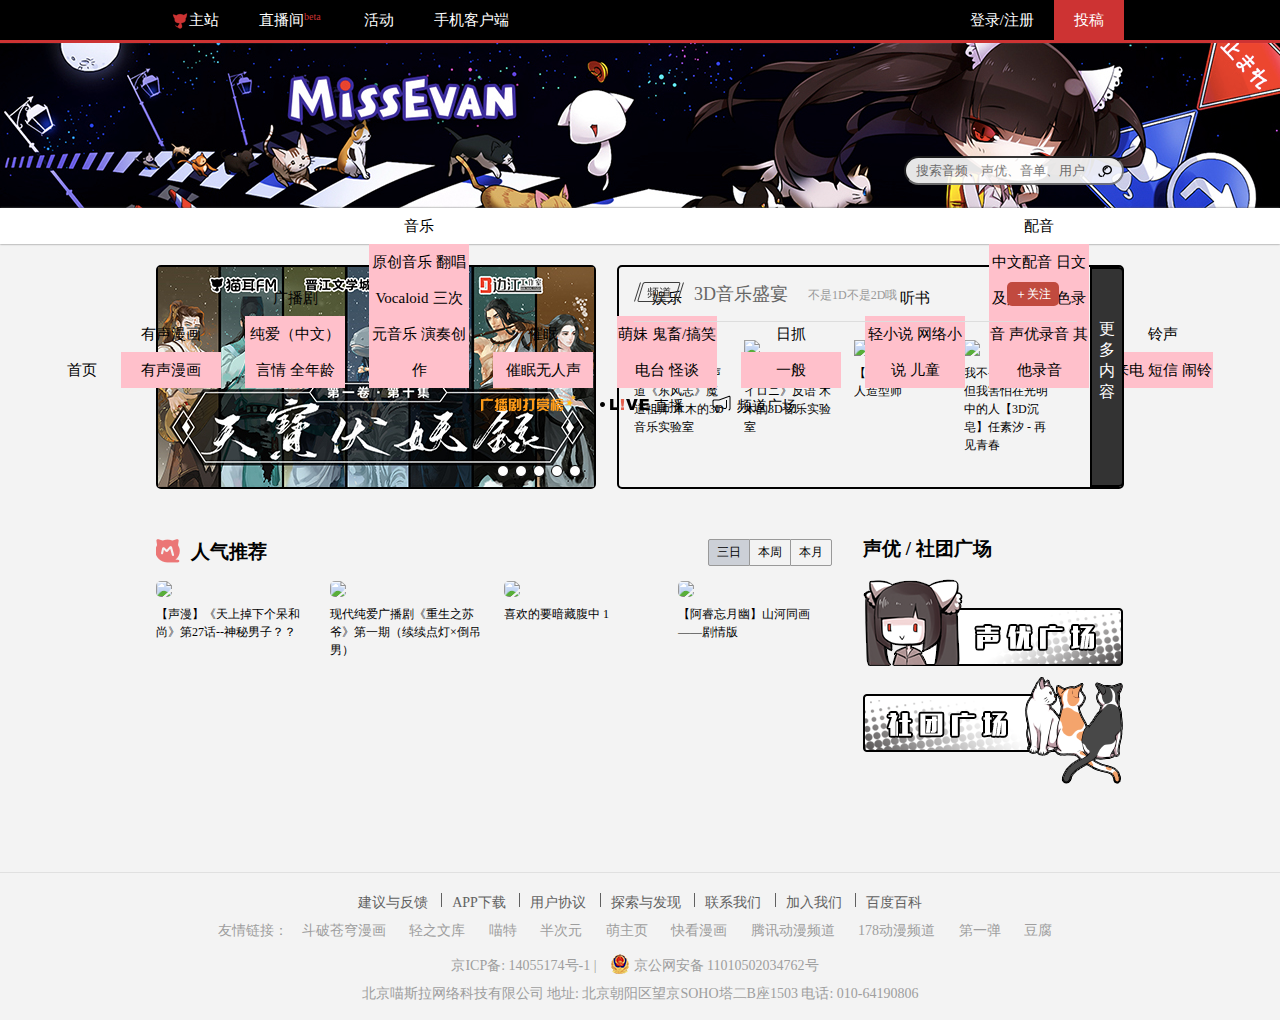
==== commit e058eb40: "Add files via upload" ====
--- a/maoerMain.html
+++ b/maoerMain.html
@@ -12,7 +12,7 @@
 </head>
 <body id="desktop">
     <div id="header">
-        <div id="header-content" >
+        <div id="header-content">
             <div class="nav">
                 <ul class="header-nav">
                     <li class="homepage">
@@ -36,6 +36,7 @@
                         <a href="#" class="header-opts-right">投稿</a>
                     </li>
                </ul> 
+               <!--搜索框-->
                <form>
 	    			<input type="text" autocomplete="off" placeholder="搜索音频、声优、音单、用户" />
 	    			<div class="icon" title="搜索"></div>
@@ -43,24 +44,84 @@
             </div>
         </div>
     	<div id="header-nav">
-    		<!--搜索框-->
     		<div class="nav-top">
-    			<div class="top-pic"></div>
-	    		
+    			<div class="top-pic"></div>		
     		</div>
     		<!--顶部目录-->
     		<div class="nav-main">
     			<div class="nav-topcatalog">
     				<div class="topcatalog"><a href="#">首页</a></div>
-    				<div class="topcatalog"><a href="#">有声漫画</a></div>
-    				<div class="topcatalog"><a href="#">广播剧</a></div>
-    				<div class="topcatalog"><a href="#">音乐</a></div>
-    				<div class="topcatalog"><a href="#">催眠</a></div>
-    				<div class="topcatalog"><a href="#">娱乐</a></div>
-    				<div class="topcatalog"><a href="#">日抓</a></div>
-    				<div class="topcatalog"><a href="#">听书</a></div>
-    				<div class="topcatalog"><a href="#">配音</a></div>
-    				<div class="topcatalog"><a href="#">铃声</a></div>
+    				<div class="topcatalog">
+    					<a href="#">有声漫画</a>
+    					<div class="subnav">
+    						<a href="">有声漫画</a>
+    					</div>
+    				</div>
+    				<div class="topcatalog">
+    					<a href="#">广播剧</a>
+    					<div class="subnav">
+    						<a href="#">纯爱（中文）</a>
+	    					<a href="#">言情</a>
+	    					<a href="#"> 全年龄</a>
+    					</div>
+    				</div>
+    				<div class="topcatalog">
+    					<a href="#">音乐</a>
+    					<div class="subnav">
+    						<a>原创音乐</a>
+    						<a>翻唱</a>
+    						<a>Vocaloid</a>
+    						<a>三次元音乐</a>
+    						<a>演奏创作</a>
+    					</div>
+    				</div>
+    				<div class="topcatalog">
+    					<a href="#">催眠</a>
+    					<div class="subnav">
+    						<a>催眠无人声</a>
+    					</div>
+    				</div>
+    				<div class="topcatalog">
+    					<a href="#">娱乐</a>
+    					<div class="subnav">
+    						<a>萌妹</a>
+    						<a>鬼畜/搞笑</a>
+    						<a>电台</a>
+    						<a>怪谈</a>
+    					</div>
+    				</div>
+    				<div class="topcatalog">
+    					<a href="#">日抓</a>
+    					<div class="subnav">
+    						<a>一般</a>
+    					</div>
+    				</div>
+    				<div class="topcatalog">
+    					<a href="#">听书</a>
+    					<div class="subnav">
+    						<a>轻小说</a>
+    						<a>网络小说</a>
+    						<a>儿童</a>
+    					</div>
+    				</div>
+    				<div class="topcatalog">
+    					<a href="#">配音</a>
+    					<div class="subnav">
+    						<a>中文配音</a>
+    							<a>日文及其他</a>
+    							<a>角色录音</a>
+    							<a>声优录音</a>
+    							<a>其他录音</a>
+    					</div>
+    				</div>
+    				<div class="topcatalog">
+    					<a href="#">铃声</a>
+    					<div class="subnav">
+    						<a>来电</a>
+    						<a>短信</a>
+    						<a>闹铃</a>
+    					</div>
+    				</div>
     				<div class="topcatalog">
     					<a href="#">
     						<div class="topcatalog-broadcast-img"></div>
@@ -79,6 +140,16 @@
     					</a>
     				</div>
     			</div>		
+    							
+    						</ul>
+    					</li>
+    					<li>
+    						<ul>
+    							
+    						</ul>
+    					</li>
+    				</ul>
+    			</div>
     		</div>
     	</div>
     </div>
@@ -157,13 +228,13 @@
     		<div id="show-area" >
     			<!-- 首页左侧栏人气作品展示区 -->
     			<div class="area-left">
-    				<div class="front-page-left" >
-    					<div >
+    				<div class="front-page-left">
+    					<div>
     						<i class="floatLeft"></i>
     						<span class="floatLeft"><h3>人气推荐</h3></span>
     					</div>
     					<ul>
-    						<li class="floatLeft  area-active">三日</li>
+    						<li class="floatLeft area-active">三日</li>
     						<li class="floatLeft">本周</li>
     						<li class="floatLeft">本月</li>
     					</ul>
@@ -227,7 +298,7 @@
 							<div class="floatLeft brc-pic">
 								<a href="" title="【翼之声】《以色为饵》第三期（彩虹）">
 									<div>
-										<img src="img/body/week/2 (2).jpg" >
+										<img src="img/body/week/2 (2).jpg">
 									</div>
 								</a>	
 								<div>
@@ -239,8 +310,8 @@
 									<div>
 										<img src="img/body/week/2 (4).jpg" >
 									</div>
-								</a> class="cal-r-btm-title">
-								<div>
+								</a>
+								<div class="cal-r-btm-title">
 									<a href="#" title="【动态漫画】《百层塔》——是男人就上一百层！">【动态漫画】《百层塔》——是男人就上一百层！ </a>
 								</div>				
 							</div>
@@ -303,10 +374,12 @@
     			<!-- 首页右侧栏声优推荐区 -->
     			</div>
     			<div class="mass-org">
-    				<a href="#">声优 / 社团广场</a>
-    				<a href="#">
-    					<img src="img/square.png" title="声优广场" />
-    				</a>
+    				<div>
+    					<h3>声优 / 社团广场</h3>
+    					<a href="#">
+    						<img src="img/square.png" title="声优广场" />
+    					</a>
+    				</div>
     			</div>
     		</div>
     		<div></div>
@@ -347,7 +420,7 @@
     	</p>
     	<p class="footer-row ">京ICP备: 14055174号-1 |
     		<a href="#" class="baicon">
-    			<img src="img/beianicon.png" alt="京公网安备11010502034762号" />
+    			<img src="img/beianicon.png" alt="京公网安备11010502034762号"/>
     			京公网安备 11010502034762号
     		</a>
     	</p>
--- a/css/maoerBases.css
+++ b/css/maoerBases.css
@@ -3,6 +3,7 @@
     padding:0;
 }
 #desktop{
+	min-width: 990px;
 	width:100%;
     background: #f3f3f3;
 }
--- a/css/maoerHeader.css
+++ b/css/maoerHeader.css
@@ -128,6 +128,7 @@
 .nav-top{
 	width: 100%;
 	height: 100%;
+	
 }
 #header-content .nav>form{
 	position: absolute;
@@ -145,7 +146,7 @@
 	padding: 0px 34px 0px 10px;
 }
 .nav-top>.top-pic{
-	position:absolute;
+	position:relative;
     width: 100%;
 	background: url(../img/header/soundback.86e25ebd.png);
 	transform: matrix(1,0,0,1,0,0);
@@ -154,7 +155,6 @@
     right: 0;
     background-position: top;
     background-repeat: no-repeat;
-  
 }
 #header-content>.nav>form>.icon{
 	top: 164px;
@@ -180,11 +180,11 @@
 	line-height: 36px;		
 	box-shadow:0 0 2px #666;
 	text-align:center;
-	
+	position: relative;
 }
 .nav-topcatalog{
 	width: 100%;
-	position: relative;
+	position: absolute;
 	left: 0;
 	top: 0;
 	transform: matrix(1,0,0,1,0,0);
@@ -228,4 +228,9 @@
 }
 #header-nav div.nav-main a:hover{
 	color: #cd3333;
-}+}
+#header-nav .subnav{
+	height: 100%;
+	background: pink;
+	width: 100px;
+}
--- a/css/maoerMain.css
+++ b/css/maoerMain.css
@@ -215,3 +215,12 @@
 #show-area .area-active{
 	background: #ccd0d7;
 }
+.mass-org>div{
+	margin-left: 31px;
+}
+.mass-org>div>h3{
+	cursor: pointer;
+	display: block;
+	height: 42px;
+	padding-top: 7px;
+}
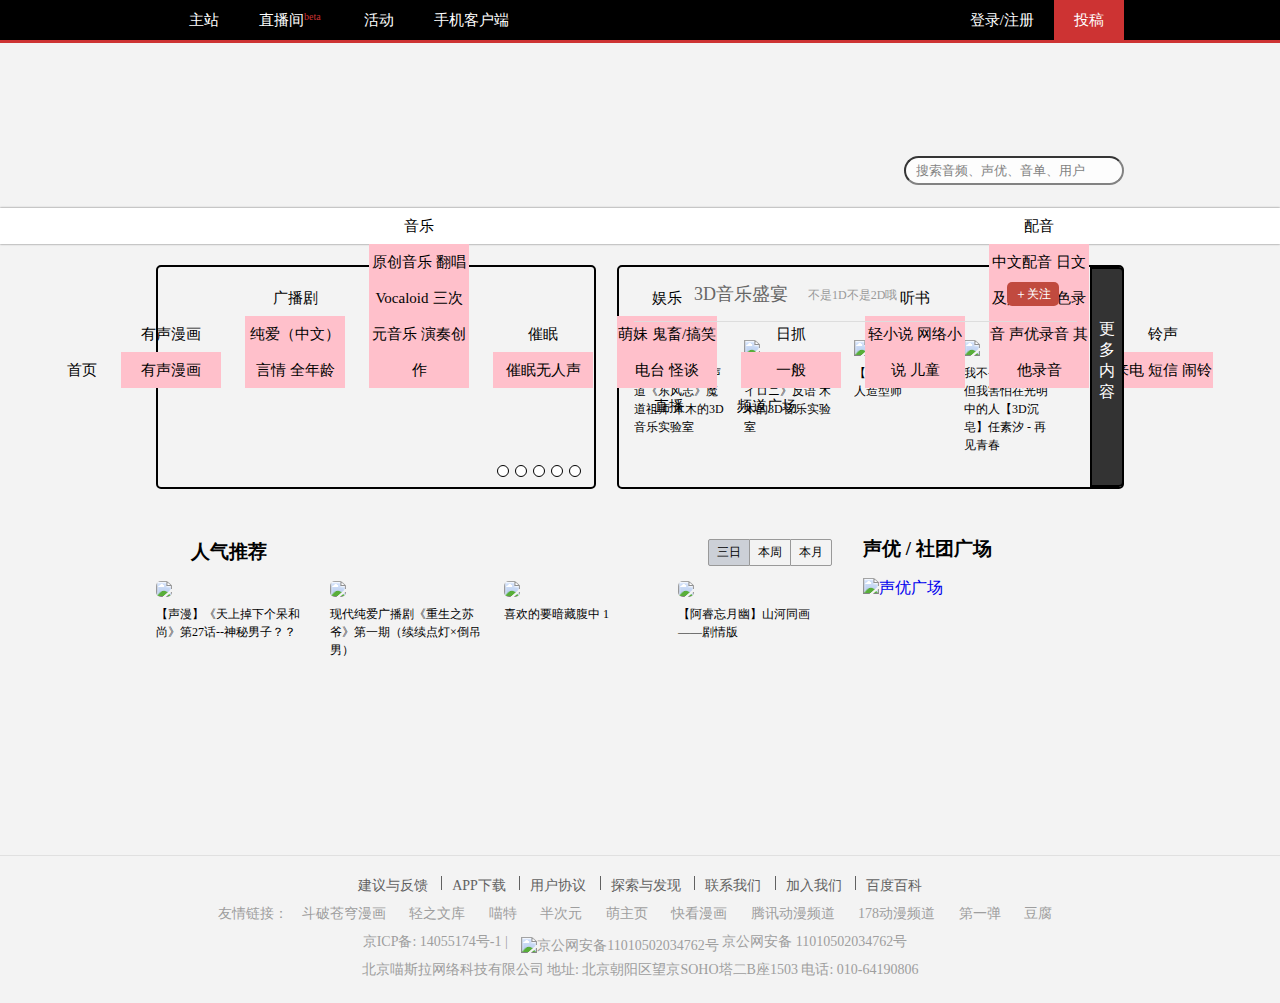
==== commit 60712639: "Add files via upload" ====
--- a/maoerMain.html
+++ b/maoerMain.html
@@ -53,14 +53,16 @@
     				<div class="topcatalog"><a href="#">首页</a></div>
     				<div class="topcatalog">
     					<a href="#">有声漫画</a>
-    					<div class="subnav">
-    						<a href="">有声漫画</a>
+    					<div class="subnav">
+    						<a href="">有声漫画</a>
     					</div>
     				</div>
     				<div class="topcatalog">
     					<a href="#">广播剧</a>
-    					<div class="subnav">
-    						<a href="#">纯爱（中文）</a>
+    					<div class="subnav" style="display:block">
+    						<a href="#">
+								<div class="subitem-left"></div>
+								纯爱（中文）</a>
 	    					<a href="#">言情</a>
 	    					<a href="#"> 全年龄</a>
     					</div>
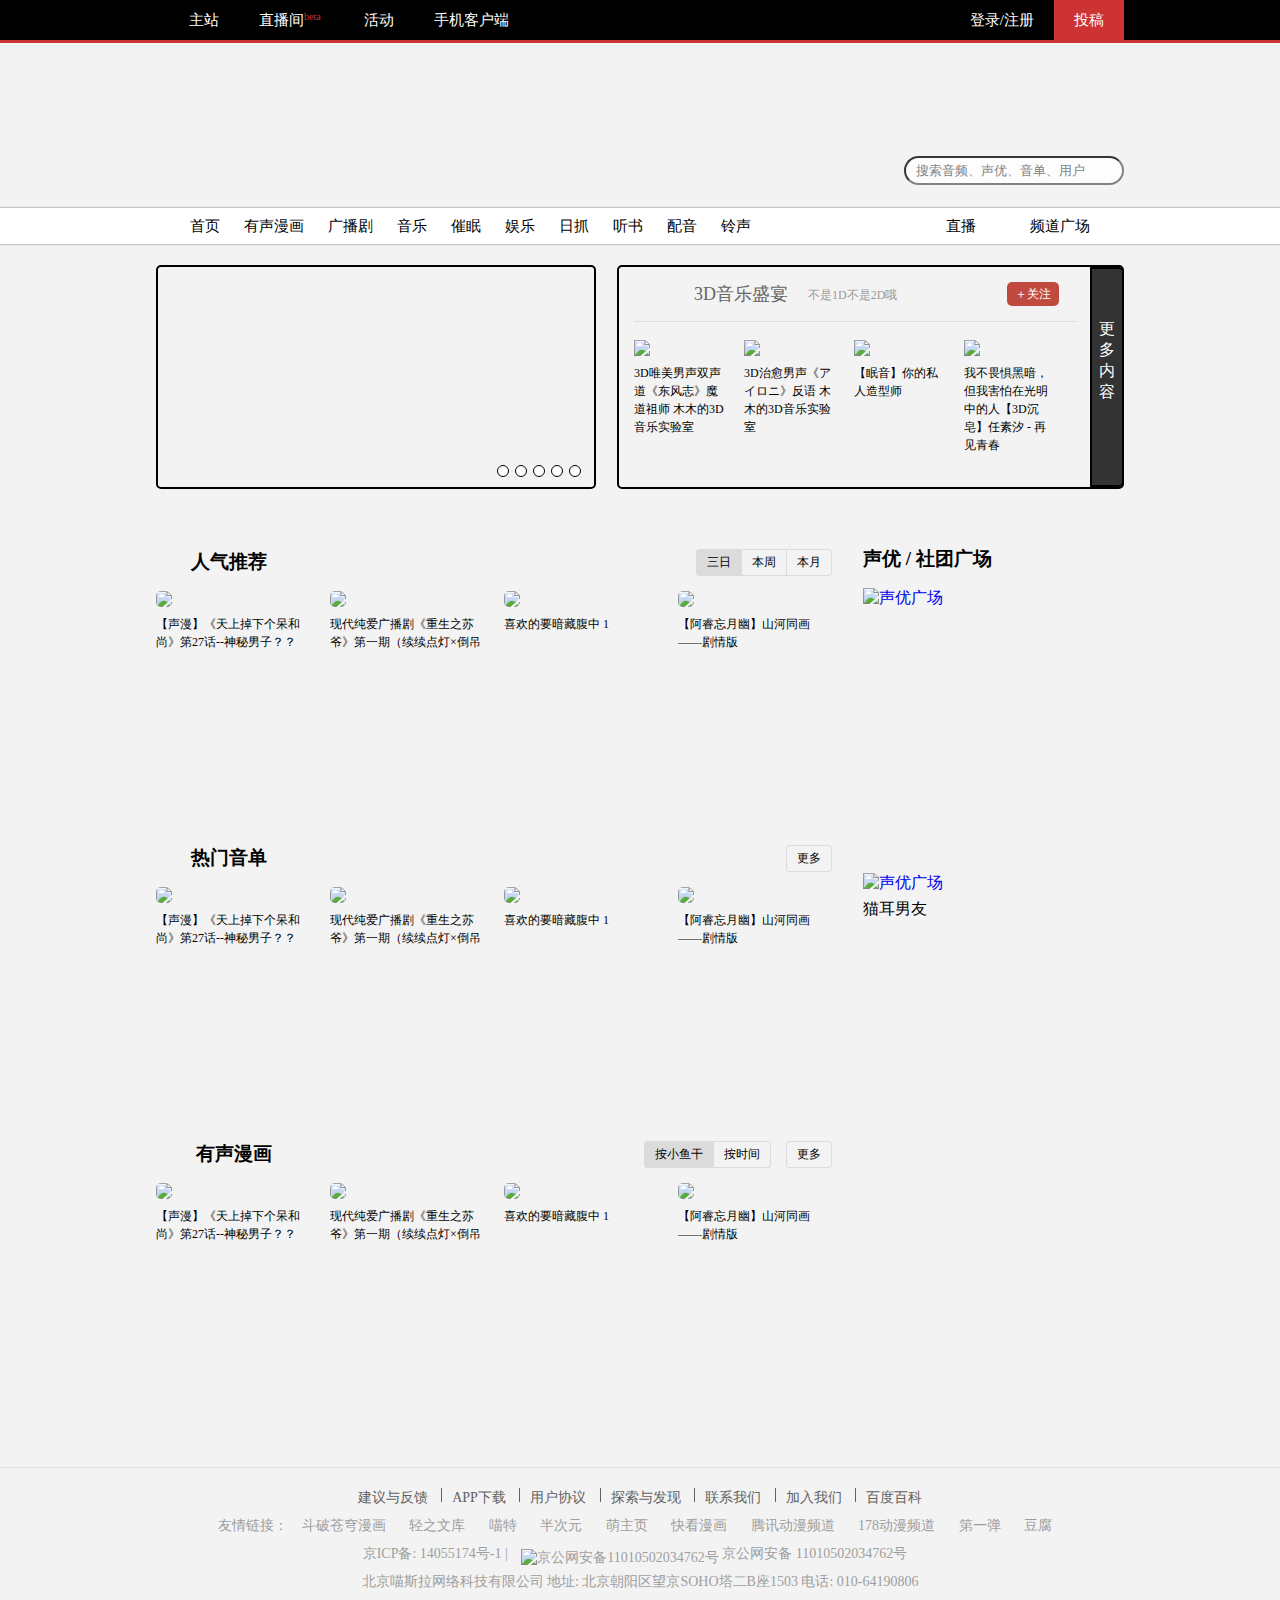
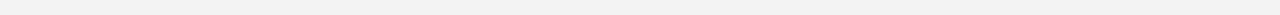
==== commit 11458e25: "Add files via upload" ====
--- a/maoerMain.html
+++ b/maoerMain.html
@@ -54,74 +54,219 @@
     				<div class="topcatalog">
     					<a href="#">有声漫画</a>
     					<div class="subnav">
-    						<a href="">有声漫画</a>
+    						<a href="#">
+								<div>
+									<div class="subitem-left"></div>
+									有声漫画
+								</div>
+							</a>
     					</div>
     				</div>
     				<div class="topcatalog">
     					<a href="#">广播剧</a>
-    					<div class="subnav" style="display:block">
+    					<div class="subnav" >
     						<a href="#">
-								<div class="subitem-left"></div>
-								纯爱（中文）</a>
-	    					<a href="#">言情</a>
-	    					<a href="#"> 全年龄</a>
+								<div>
+									<div class="subitem-left"></div>	
+									纯爱（中文）
+								</div>
+							</a>
+							<div class="clear"></div>
+	    					<a href="#">							
+								<div>
+									<div class="subitem-left"></div>
+									言情
+								</div>
+							</a>
+							<div class="clear"></div>
+	    					<a href="#"> 								
+								<div>
+									<div class="subitem-left"></div>
+									全年龄
+								</div>
+							</a>
     					</div>
     				</div>
     				<div class="topcatalog">
     					<a href="#">音乐</a>
     					<div class="subnav">
-    						<a>原创音乐</a>
-    						<a>翻唱</a>
-    						<a>Vocaloid</a>
-    						<a>三次元音乐</a>
-    						<a>演奏创作</a>
+    						<a>
+								<div>
+									<div class="subitem-left"></div>
+									原创音乐
+								</div>
+							</a>
+							<div class="clear"></div>
+    						<a>
+								<div>
+									<div class="subitem-left"></div>
+									翻唱
+								</div>
+							</a>
+							<div class="clear"></div>
+    						<a>
+								<div>
+									<div class="subitem-left"></div>
+									Vocaloid
+								</div>
+							</a>
+							<div class="clear"></div>
+    						<a>
+								<div>
+									<div class="subitem-left"></div>
+									三次元音乐
+								</div>
+							</a>
+							<div class="clear"></div>
+    						<a>								
+								<div>
+									<div class="subitem-left"></div>
+									演奏创作
+								</div>
+							</a>
     					</div>
     				</div>
     				<div class="topcatalog">
     					<a href="#">催眠</a>
     					<div class="subnav">
-    						<a>催眠无人声</a>
-    					</div>
-    				</div>
-    				<div class="topcatalog">
+    						<a>								
+								<div>
+									<div class="subitem-left"></div>
+									催眠无人声
+								</div>
+							</a>
+    					</div>
+    				</div>
+    				<div class="topcatalog" >
     					<a href="#">娱乐</a>
-    					<div class="subnav">
-    						<a>萌妹</a>
-    						<a>鬼畜/搞笑</a>
-    						<a>电台</a>
-    						<a>怪谈</a>
+    					<div class="subnav" >
+    						<a>								
+								<div>
+									<div class="subitem-left"></div>
+									萌妹
+								</div>
+							</a>
+							<div class="clear"></div>
+    						<a>								
+								<div>
+									<div class="subitem-left"></div>
+									鬼畜/搞笑
+								</div>
+							</a>
+							<div class="clear"></div>
+    						<a>								
+								<div>
+									<div class="subitem-left"></div>
+									电台
+								</div>
+							</a>
+							<div class="clear"></div>
+							<a>
+								<div>
+									<div class="subitem-left"></div>
+									怪谈
+								</div>
+							</a>
     					</div>
     				</div>
     				<div class="topcatalog">
     					<a href="#">日抓</a>
     					<div class="subnav">
-    						<a>一般</a>
+    						<a>								
+								<div>
+									<div class="subitem-left"></div>
+									一般
+								</div>
+							</a>
     					</div>
     				</div>
     				<div class="topcatalog">
     					<a href="#">听书</a>
     					<div class="subnav">
-    						<a>轻小说</a>
-    						<a>网络小说</a>
-    						<a>儿童</a>
+    						<a>								
+								<div>
+									<div class="subitem-left"></div>
+									轻小说
+								</div>
+							</a>
+							<div class="clear"></div>
+    						<a>								
+								<div>
+									<div class="subitem-left"></div>
+									网络小说
+								</div>
+							</a>
+							<div class="clear"></div>
+    						<a>							
+								<div>
+									<div class="subitem-left"></div>
+									儿童
+								</div>
+							</a>
     					</div>
     				</div>
     				<div class="topcatalog">
     					<a href="#">配音</a>
     					<div class="subnav">
-    						<a>中文配音</a>
-    							<a>日文及其他</a>
-    							<a>角色录音</a>
-    							<a>声优录音</a>
-    							<a>其他录音</a>
+    						<a>								
+								<div>
+									<div class="subitem-left"></div>
+									中文配音
+								</div>
+							</a>
+							<div class="clear"></div>
+    						<a>								
+								<div>
+									<div class="subitem-left"></div>
+									日文及其他
+								</div>
+							</a>
+							<div class="clear"></div>
+    						<a>								
+								<div>
+									<div class="subitem-left"></div>
+									角色录音
+								</div>
+							</a>
+							<div class="clear"></div>
+    						<a>								
+								<div>
+									<div class="subitem-left"></div>
+									声优录音
+								</div>
+							</a>
+							<div class="clear"></div>
+    						<a>								
+								<div>
+									<div class="subitem-left"></div>
+									其他录音
+								</div>
+							</a>
     					</div>
     				</div>
     				<div class="topcatalog">
     					<a href="#">铃声</a>
     					<div class="subnav">
-    						<a>来电</a>
-    						<a>短信</a>
-    						<a>闹铃</a>
+    						<a>								
+								<div>
+									<div class="subitem-left"></div>
+									来电
+								</div>
+							</a>
+							<div class="clear"></div>
+    						<a>								
+								<div>
+									<div class="subitem-left"></div>
+									短信
+								</div>
+							</a>
+							<div class="clear"></div>
+    						<a>								
+								<div>
+									<div class="subitem-left"></div>
+									闹铃
+								</div>
+							</a>
     					</div>
     				</div>
     				<div class="topcatalog">
@@ -142,16 +287,6 @@
     					</a>
     				</div>
     			</div>		
-    							
-    						</ul>
-    					</li>
-    					<li>
-    						<ul>
-    							
-    						</ul>
-    					</li>
-    				</ul>
-    			</div>
     		</div>
     	</div>
     </div>
@@ -227,12 +362,12 @@
 					</div>
 				</div>		
 			</div>	
-    		<div id="show-area" >
+    		<div class="show-area" > 
     			<!-- 首页左侧栏人气作品展示区 -->
     			<div class="area-left">
     				<div class="front-page-left">
     					<div>
-    						<i class="floatLeft"></i>
+    						<i class="floatLeft show-icon icon-pop"></i>
     						<span class="floatLeft"><h3>人气推荐</h3></span>
     					</div>
     					<ul>
@@ -379,21 +514,184 @@
     				<div>
     					<h3>声优 / 社团广场</h3>
     					<a href="#">
-    						<img src="img/square.png" title="声优广场" />
+    						<img src="img/body/square.png" title="声优广场" />
     					</a>
     				</div>
     			</div>
     		</div>
-    		<div></div>
-    		<div></div>
-    		<div></div>
-    		<div></div>
-    		<div></div>
-    		<div></div>
-    		<div></div>
-    		<div></div>
-    		<div></div>
-    		<div></div>
+    		<div class="show-area">
+				<!-- 首页左侧栏热门音单展示区 -->
+				<div class="area-left">
+    				<div class="front-page-left">
+    					<div>
+    						<i class="floatLeft show-icon icon-mic"></i>
+    						<span class="floatLeft"><h3>热门音单</h3></span>
+    					</div>
+    					<ul class="page-more">
+    						<li class="floatLeft more">更多</li>
+    					</ul>
+    				</div>
+    				<div class="broadcast">
+    					<div>
+							<div class="floatLeft brc-pic">
+								<a href="#" title="【声漫】《天上掉下个呆和尚》第27话--神秘男子？？">
+									<div>
+										<img src="img/body/days/1 (3).jpg" >
+									</div>
+								</a>
+								<div>
+									<a href="#" title="3【声漫】《天上掉下个呆和尚》第27话--神秘男子？？" class="changeColor">【声漫】《天上掉下个呆和尚》第27话--神秘男子？？</a>
+								</div>
+							</div>
+							<div class="floatLeft brc-pic">
+								<a href="" title="现代纯爱广播剧《重生之苏爷》第一期（续续点灯×倒吊男）">
+									<div>
+										<img src="img/body/days/1 (1).jpg" >
+									</div>
+								</a>	
+								<div>
+									<a href="#" title="现代纯爱广播剧《重生之苏爷》第一期（续续点灯×倒吊男）" class="changeColor">现代纯爱广播剧《重生之苏爷》第一期（续续点灯×倒吊男）</a>
+								</div>
+							</div>
+							<div class="floatLeft brc-pic">
+								<a href="#" title="喜欢的要暗藏腹中 1">
+									<div>
+										<img src="img/body/days/1 (4).jpg" >
+									</div>
+								</a>
+								<div class="cal-r-btm-title">
+									<a href="#" title="喜欢的要暗藏腹中 1" class="changeColor">喜欢的要暗藏腹中 1 </a>
+								</div>				
+							</div>
+							<div class="floatLeft brc-pic">
+								<a href="#" title="【阿睿&忘月幽】山河同画——剧情版">
+									<div>
+										<img src="img/body/days/1 (2).jpg" >
+									</div>
+								</a>
+								<div>
+									<a href="#" title="【阿睿&忘月幽】山河同画——剧情版" class="changeColor">【阿睿忘月幽】山河同画——剧情版</a>
+								</div>
+							</div>
+						</div>
+    				</div>  				    				
+    			<!-- 首页右侧栏猫耳男友区 -->
+    			</div>
+    			<div class="mass-org">
+    				<div class="maoer-bf">    					
+    					<a href="#">
+    						<img src="img/body/maoerboyfriend.png" title="声优广场" />
+						</a>
+						<div>猫耳男友</div>
+    				</div>
+    			</div>
+			</div>
+    		<div class="show-area" > 
+    			<!-- 首页左侧栏人气作品展示区 -->
+    			<div class="area-left">
+    				<div class="front-page-left">
+    					<div>
+    						<i class="floatLeft show-icon icon-cartoon"></i>
+    						<span class="floatLeft"><h3>有声漫画</h3></span>
+    					</div>
+    					<ul class="page-more">
+    						<li class="floatLeft area-active">按小鱼干</li>
+    						<li class="floatLeft">按时间</li>
+    						<li class="floatLeft more">更多</li>
+    					</ul>
+    				</div>
+    				<div class="broadcast">
+    					<div>
+							<div class="floatLeft brc-pic">
+								<a href="#" title="【声漫】《天上掉下个呆和尚》第27话--神秘男子？？">
+									<div>
+										<img src="img/body/days/1 (3).jpg" >
+									</div>
+								</a>
+								<div>
+									<a href="#" title="3【声漫】《天上掉下个呆和尚》第27话--神秘男子？？" class="changeColor">【声漫】《天上掉下个呆和尚》第27话--神秘男子？？</a>
+								</div>
+							</div>
+							<div class="floatLeft brc-pic">
+								<a href="" title="现代纯爱广播剧《重生之苏爷》第一期（续续点灯×倒吊男）">
+									<div>
+										<img src="img/body/days/1 (1).jpg" >
+									</div>
+								</a>	
+								<div>
+									<a href="#" title="现代纯爱广播剧《重生之苏爷》第一期（续续点灯×倒吊男）" class="changeColor">现代纯爱广播剧《重生之苏爷》第一期（续续点灯×倒吊男）</a>
+								</div>
+							</div>
+							<div class="floatLeft brc-pic">
+								<a href="#" title="喜欢的要暗藏腹中 1">
+									<div>
+										<img src="img/body/days/1 (4).jpg" >
+									</div>
+								</a>
+								<div class="cal-r-btm-title">
+									<a href="#" title="喜欢的要暗藏腹中 1" class="changeColor">喜欢的要暗藏腹中 1 </a>
+								</div>				
+							</div>
+							<div class="floatLeft brc-pic">
+								<a href="#" title="【阿睿&忘月幽】山河同画——剧情版">
+									<div>
+										<img src="img/body/days/1 (2).jpg" >
+									</div>
+								</a>
+								<div>
+									<a href="#" title="【阿睿&忘月幽】山河同画——剧情版" class="changeColor">【阿睿忘月幽】山河同画——剧情版</a>
+								</div>
+							</div>
+						</div>
+    				</div>
+    				<div class="broadcast" style="display:none">
+    					<div>
+							<div class="floatLeft brc-pic">
+								<a href="#" title="有声漫画《拜金都市》第 6 集">
+									<div>
+										<img src="img/body/week/2 (3).jpg" >
+									</div>
+								</a>
+								<div>
+									<a href="#" title="有声漫画《拜金都市》第 6 集">有声漫画《拜金都市》第 6 集</a>
+								</div>
+							</div>						
+							<div class="floatLeft brc-pic">
+								<a href="" title="【翼之声】《以色为饵》第三期（彩虹）">
+									<div>
+										<img src="img/body/week/2 (2).jpg">
+									</div>
+								</a>	
+								<div>
+									<a href="#" title="【翼之声】《以色为饵》第三期（彩虹）">【翼之声】《以色为饵》第三期（彩虹）</a>
+								</div>
+							</div>
+							<div class="floatLeft brc-pic ">
+								<a href="#" title="【动态漫画】《百层塔》——是男人就上一百层！">
+									<div>
+										<img src="img/body/week/2 (4).jpg" >
+									</div>
+								</a>
+								<div class="cal-r-btm-title">
+									<a href="#" title="【动态漫画】《百层塔》——是男人就上一百层！">【动态漫画】《百层塔》——是男人就上一百层！ </a>
+								</div>				
+							</div>
+							<div class="floatLeft brc-pic">
+								<a href="#" title="易水别赋（念白版）——【收录于专辑·依稀故人来】">
+									<div>
+										<img src="img/body/week/2 (1).jpg" >
+									</div>
+								</a>
+								<div>
+									<a href="#" title="易水别赋（念白版）——【收录于专辑·依稀故人来】">易水别赋（念白版）——【收录于专辑·依稀故人来】</a>
+								</div>
+							</div>
+						</div>
+    				</div>  			
+				</div>
+				<!-- 首页右侧栏排行榜 -->
+				<div></div>
+    		</div>
     	</div>
 	</div>
 	<!--首页底部-->
--- a/css/maoerBases.css
+++ b/css/maoerBases.css
@@ -29,4 +29,11 @@
 }
 .typ-cnv{
 	display: inline-block;
-}+}
+.show-icon{
+	display: block;
+	width: 25px;
+	height: 25px;
+	margin-right: 10px;
+	background-image: url(../img/body/catalog_icons.png);
+}
--- a/css/maoerHeader.css
+++ b/css/maoerHeader.css
@@ -230,7 +230,34 @@
 	color: #cd3333;
 }
 #header-nav .subnav{
-	height: 100%;
-	background: pink;
-	width: 100px;
-}
+	background:white;
+	width: 128px;
+	position: absolute;
+	display: none;
+	box-shadow:  0 2px 5px white;
+	font-size: 12px;
+	text-align: left;
+	box-sizing: border-box;
+	cursor: pointer;
+	border: 1px solid  #f3f3f3;
+}
+#header-nav .subnav .subitem-left{
+	float: left;
+	width: 4px;
+	height: 4px;
+	background: #333;
+	border-radius: 100%;
+	position: relative;
+	left: -10px;
+	top: 15px;
+}
+.clear{
+	clear: both;
+}
+#header-nav .subnav>a>div:last-child{
+	padding-left: 20px;
+}
+#header-nav .subnav>a>div:last-child:hover{
+	background: #f3f3f3;
+	padding-left: 30px;
+}
--- a/css/maoerMain.css
+++ b/css/maoerMain.css
@@ -1,4 +1,4 @@
-#content,#show-area{
+#content,.show-area{
 	width: 968px;
 	height: 100%;
 	margin: 20px auto;
@@ -99,12 +99,15 @@
 }
 #carousel-right .cal-r-top{
 	position: relative;
+	z-index: -1;
 }
 #carousel-right .cal-r-top>a{
 	padding-left: 60px;
 	font-size: 18px;
 	color: #666;
 	box-sizing: border-box;
+	position: relative;
+	z-index: -1;
 }
 #carousel-right .cal-r-top>.story-intro{
     height: 17px;
@@ -143,26 +146,29 @@
 	padding-top: 50px;
 }
 
-#show-area{
+.show-area{
 	display: flex;
 	flex-direction: row;
 	box-sizing: border-box;
-}
-#show-area>div.area-left{
+	padding: 10px 0;
+}
+.show-area>div.area-left{
 	width: 676px;
 	height: 256px;
 	float: left;	
 	overflow: hidden;
 }
-#show-area>.area-left>.front-page-left>div>i{
-	display: block;
-	width: 25px;
-	height: 25px;
-	background-image: url(../img/catalog_icons.png);
+#content .icon-pop{
 	background-position: -5px 0;
-	margin-right: 10px;
-}
-#show-area>.area-left>.front-page-left{
+}
+#content .icon-mic{
+	background-position: -5px -25px;
+}
+#content .icon-cartoon{
+	width: 30px;
+	background-position: -1px -84px;
+}
+.show-area>.area-left>.front-page-left{
 	box-sizing: border-box;
 	display: flex;
 	flex-direction:row;
@@ -170,26 +176,26 @@
 	padding: 10px 0 15px 0px;
 	overflow: hidden;
 }
-#show-area>.area-left>.front-page-left>ul>li{
+.front-page-left>ul>li{
 	display: inline-block;
-	width: 40px;
-	height: 25px;
 	text-align: center;
 	line-height: 25px;
-	border: 1px solid #999;
-	font-size: 12px;
-}
-#show-area>.area-left>.front-page-left>ul>li:nth-child(2){
+	border: 1px solid #dbdbdb;
+	font-size: 12px;
+	padding: 0 10px 0 10px;
+	cursor: pointer;
+}
+.front-page-left>ul>li:nth-child(2){
 	border-right: none;
 	border-left: none;
 }
-#show-area>.area-left>.front-page-left>ul>li:first-child{
-	border-radius: 2px 0 0 2px;
-}
-#show-area>.area-left>.front-page-left>ul>li:last-child{
-	border-radius: 0 2px 2px 0;
-}
-#show-area .brc-pic>div>a{
+.front-page-left>ul>li:first-child{
+	border-radius: 3px 0 0 3px;
+}
+.front-page-left>ul>li:last-child{
+	border-radius: 0 3px 3px 0;
+}
+.show-area .brc-pic>div>a{
 	color: black;
 	display: block;
 	line-height: 18px;
@@ -197,30 +203,42 @@
 	height: 36px;
 	padding-top: 4px;
 	font-size: 12px;
-}
-#show-area>.area-left>.broadcast>div:first-child{
+	overflow: hidden;
+}
+.show-area>.area-left>.broadcast>div:first-child{
 	box-sizing: border-box;
 	height: 200px;
 	overflow: hidden;
 }
-#show-area .brc-pic{
+.show-area .brc-pic{
 	margin-right:20px;
 }
-#show-area>.area-left>.broadcast>div{
+.show-area>.area-left>.broadcast>div{
 	width: 800px;
 }
-#show-area .brc-pic>a:first-child>div>img{
+.show-area .brc-pic>a:first-child>div>img{
 	border-radius: 5px;
 }
-#show-area .area-active{
-	background: #ccd0d7;
+.show-area .area-active{
+	background: #dbdbdb;
 }
 .mass-org>div{
 	margin-left: 31px;
 }
-.mass-org>div>h3{
+.mass-org h3{
 	cursor: pointer;
 	display: block;
 	height: 42px;
 	padding-top: 7px;
 }
+ul.page-more>li.more{
+	border-radius: 3px;
+	margin-left: 15px;
+}
+ul.page-more>li:nth-child(2){
+	border-right: 1px solid #dbdbdb;
+	border-radius: 0 3px 3px 0;
+}
+div.mass-org>div.maoer-bf img{
+	margin:38px 0 5px 0;
+}
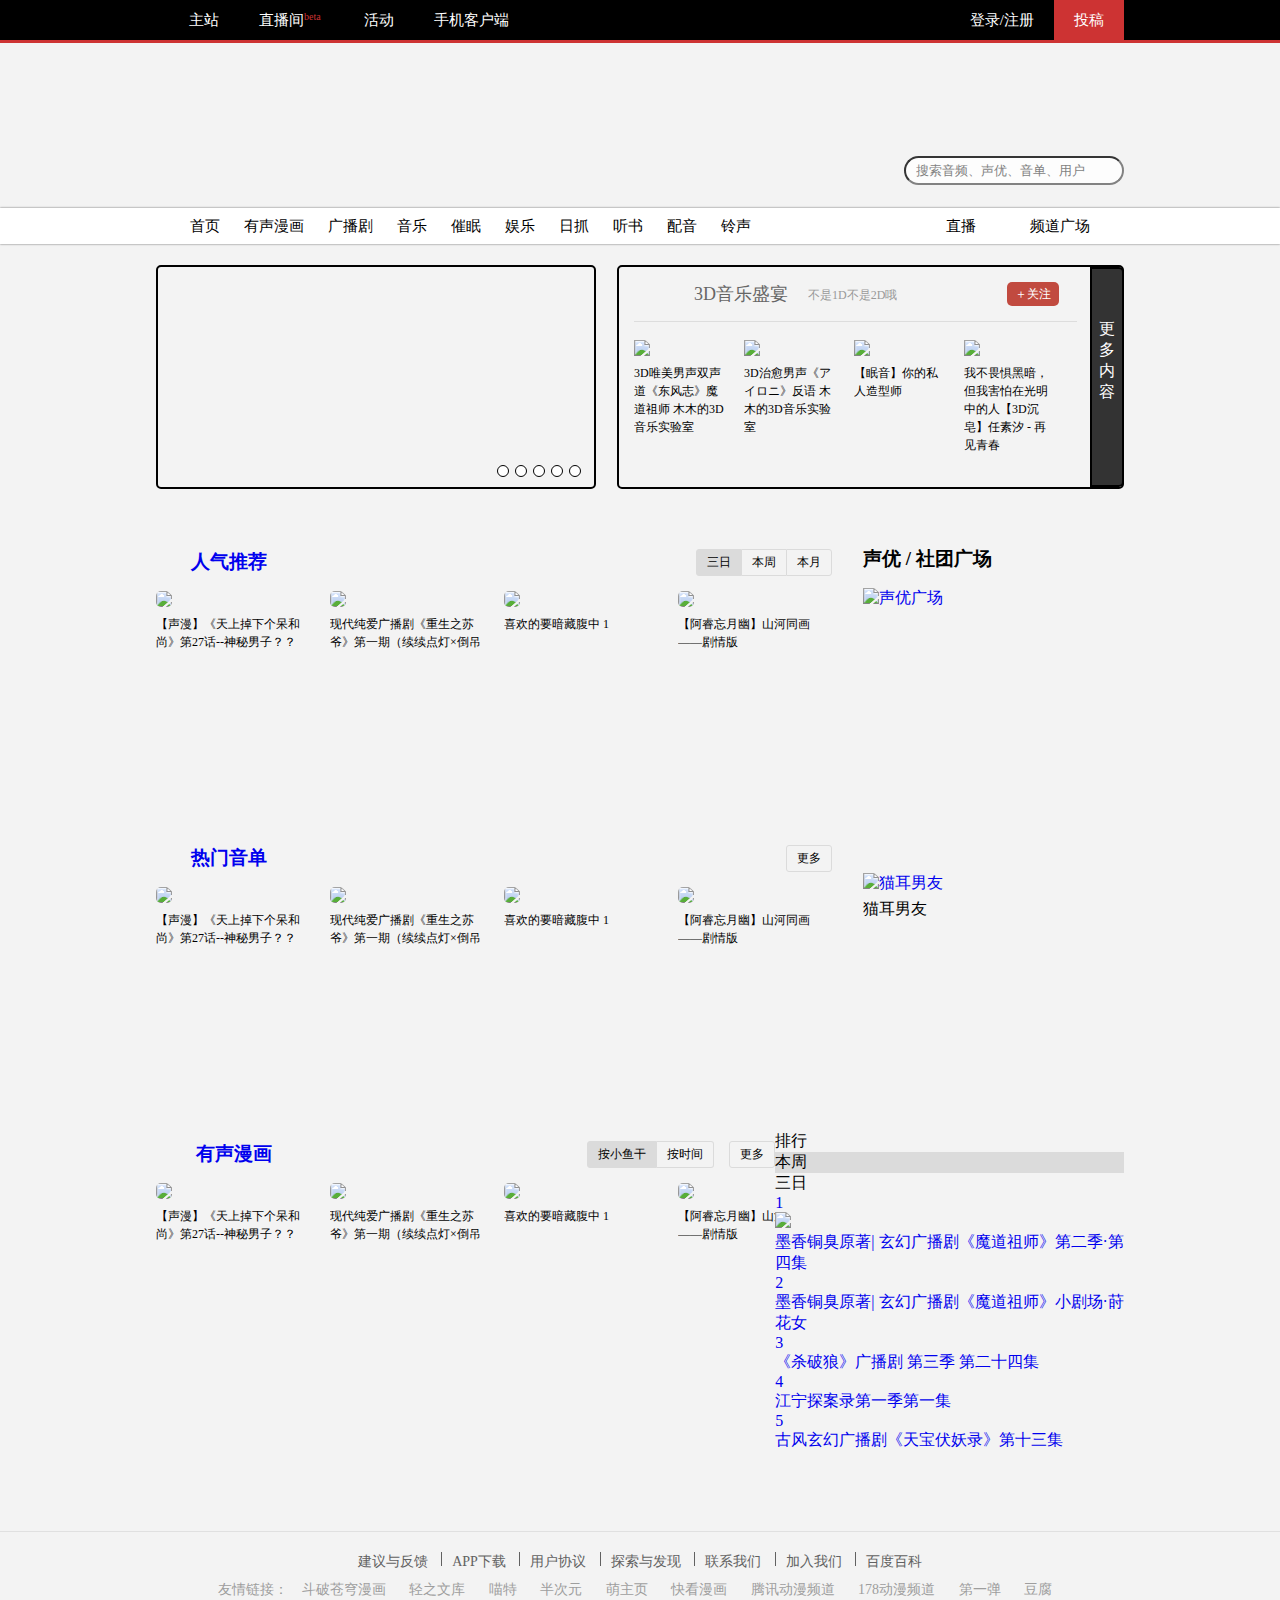
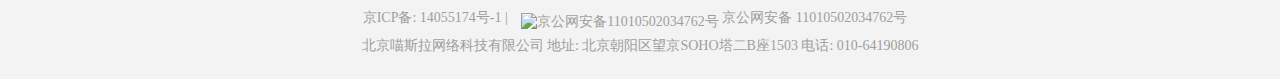
==== commit 7b0975c8: "Add files via upload" ====
--- a/maoerMain.html
+++ b/maoerMain.html
@@ -368,10 +368,14 @@
     				<div class="front-page-left">
     					<div>
     						<i class="floatLeft show-icon icon-pop"></i>
-    						<span class="floatLeft"><h3>人气推荐</h3></span>
+    						<span class="floatLeft">
+								<a href="#">
+									<h3>人气推荐</h3>
+								</a>
+							</span>
     					</div>
     					<ul>
-    						<li class="floatLeft area-active">三日</li>
+    						<li class="floatLeft area-active ">三日</li>
     						<li class="floatLeft">本周</li>
     						<li class="floatLeft">本月</li>
     					</ul>
@@ -525,7 +529,11 @@
     				<div class="front-page-left">
     					<div>
     						<i class="floatLeft show-icon icon-mic"></i>
-    						<span class="floatLeft"><h3>热门音单</h3></span>
+    						<span class="floatLeft">
+								<a href="#">
+									<h3>热门音单</h3>
+								</a>
+							</span>
     					</div>
     					<ul class="page-more">
     						<li class="floatLeft more">更多</li>
@@ -580,7 +588,7 @@
     			<div class="mass-org">
     				<div class="maoer-bf">    					
     					<a href="#">
-    						<img src="img/body/maoerboyfriend.png" title="声优广场" />
+    						<img src="img/body/maoerboyfriend.png" title="猫耳男友" />
 						</a>
 						<div>猫耳男友</div>
     				</div>
@@ -592,7 +600,11 @@
     				<div class="front-page-left">
     					<div>
     						<i class="floatLeft show-icon icon-cartoon"></i>
-    						<span class="floatLeft"><h3>有声漫画</h3></span>
+    						<span class="floatLeft">
+								<a href="#">
+									<h3>有声漫画</h3>
+								</a>
+							</span>
     					</div>
     					<ul class="page-more">
     						<li class="floatLeft area-active">按小鱼干</li>
@@ -690,7 +702,61 @@
     				</div>  			
 				</div>
 				<!-- 首页右侧栏排行榜 -->
-				<div></div>
+				<div class="ranking-list">
+					<div class="rl-top">
+						<span>排行</span>
+						<ul class="rl-list">
+							<li class="area-active">本周</li>
+							<li>三日</li>
+						</ul>
+					</div>
+					<div class="rl-middle">
+						<ul>
+							<li class="rl-top-one">
+								<div class="rl-one-main">
+									<a href="#">
+										<div class="rl-color">1</div>
+										<div>
+											<img src="img/8e29d0fc2c36ee5a54d05e6feecf8c04041258.jpg" >
+										</div>
+									</a>
+									<div>
+										<a href="#" class="rl-one-intr" title="墨香铜臭原著| 玄幻广播剧《魔道祖师》第二季·第四集">墨香铜臭原著| 玄幻广播剧《魔道祖师》第二季·第四集</a>
+										<div class="rl-icon">
+											<span class="rl-icon-radio"></span>
+											<span class="rl-icon-readed"></span>
+										</div>
+									</div>
+								</div>
+							</li>
+							<li class="rl-top-two">
+								<a href="#">
+									<div class="rl-color">2</div>
+									<span class="rl-two-intr" title="墨香铜臭原著| 玄幻广播剧《魔道祖师》小剧场·莳花女">墨香铜臭原著| 玄幻广播剧《魔道祖师》小剧场·莳花女</span>
+								</a>
+							</li>
+							<li class="rl-top-three">
+								<a href="#">
+									<div class="rl-color">3</div>
+									<span class="rl-two-intr" title="《杀破狼》广播剧 第三季 第二十四集">《杀破狼》广播剧 第三季 第二十四集</span>
+								</a>
+							</li>
+							<li class="rl-top-four">
+								<a href="#">
+									<div>4</div>
+									<span class="rl-two-intr" title="江宁探案录第一季第一集">江宁探案录第一季第一集</span>
+								</a>
+							</li>
+							<li class="rl-top-five">
+								<a href="#">
+									<div>5</div>
+									<span class="rl-two-intr" title="古风玄幻广播剧《天宝伏妖录》第十三集">古风玄幻广播剧《天宝伏妖录》第十三集</span>
+								</a>
+							</li>
+						</ul>
+					</div>
+					<div class="rl-buttom"></div>
+				</div>
     		</div>
     	</div>
 	</div>
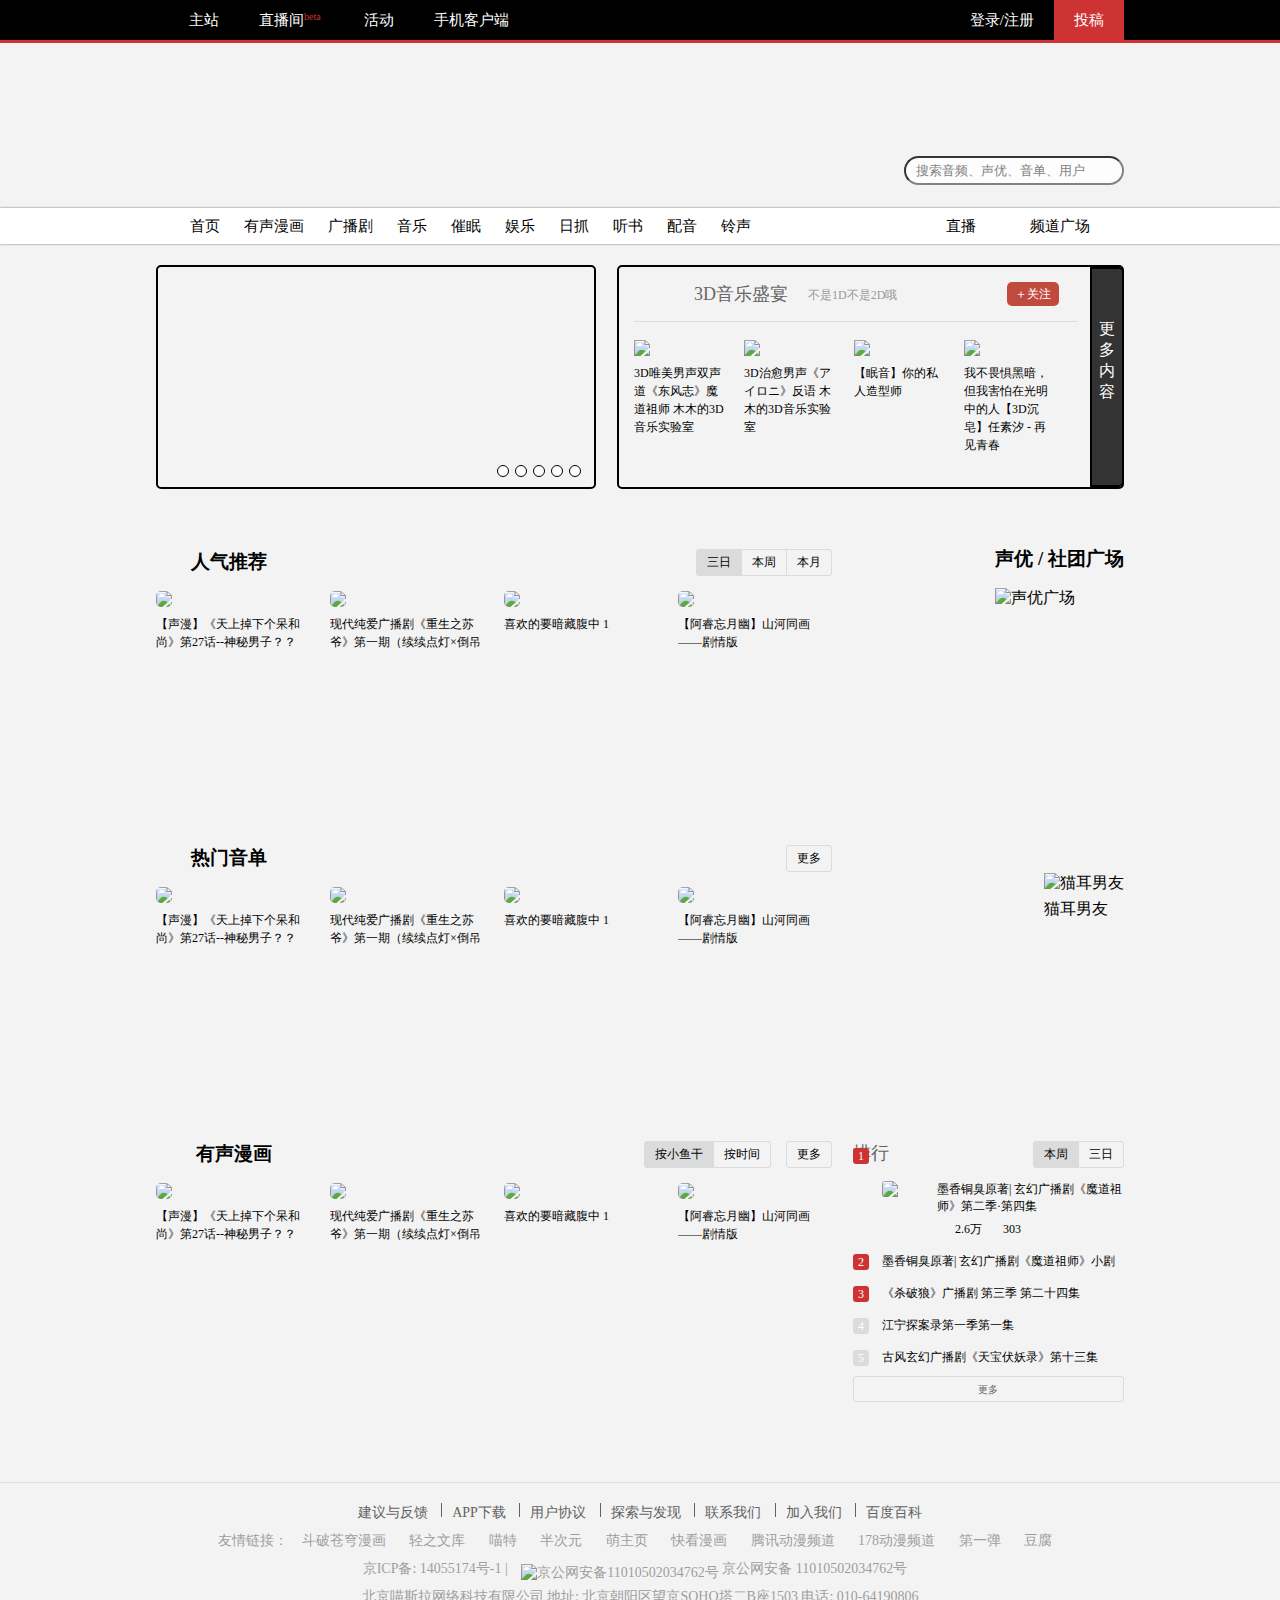
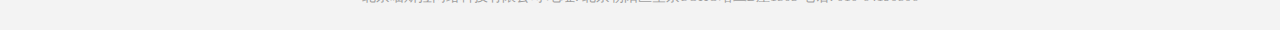
==== commit f0799065: "Add files via upload" ====
--- a/maoerMain.html
+++ b/maoerMain.html
@@ -39,7 +39,7 @@
                <!--搜索框-->
                <form>
 	    			<input type="text" autocomplete="off" placeholder="搜索音频、声优、音单、用户" />
-	    			<div class="icon" title="搜索"></div>
+	    			<div class="icon icon-common" title="搜索"></div>
 	    	   </form>
             </div>
         </div>
@@ -310,7 +310,7 @@
 				<div id="carousel-right">
 					<div class="carousel-right-content">
 						<div class="cal-r-top">
-							<a href="#" class="floatLeft" title="3D音乐盛宴">3D音乐盛宴</a>
+							<a href="#" class="floatLeft icon-common" title="3D音乐盛宴">3D音乐盛宴</a>
 							<div class="story-intro floatLeft">不是1D不是2D哦</div>
 							<div class="cal-r-atte">＋关注</div>
 						</div>
@@ -714,48 +714,50 @@
 						<ul>
 							<li class="rl-top-one">
 								<div class="rl-one-main">
-									<a href="#">
+									<a href="#" class="rl-pic">
 										<div class="rl-color">1</div>
 										<div>
-											<img src="img/8e29d0fc2c36ee5a54d05e6feecf8c04041258.jpg" >
+											<img src="img/body/1.jpg" >
 										</div>
 									</a>
-									<div>
+									<div class="rl-contant">
 										<a href="#" class="rl-one-intr" title="墨香铜臭原著| 玄幻广播剧《魔道祖师》第二季·第四集">墨香铜臭原著| 玄幻广播剧《魔道祖师》第二季·第四集</a>
-										<div class="rl-icon">
-											<span class="rl-icon-radio"></span>
-											<span class="rl-icon-readed"></span>
+										<div>
+											<span class="icon-common rl-icon-radio">2.6万</span>
+											<span class="icon-common rl-icon-readed">303</span>
 										</div>
 									</div>
 								</div>
 							</li>
-							<li class="rl-top-two">
+							<li class="rl-intr">
 								<a href="#">
 									<div class="rl-color">2</div>
-									<span class="rl-two-intr" title="墨香铜臭原著| 玄幻广播剧《魔道祖师》小剧场·莳花女">墨香铜臭原著| 玄幻广播剧《魔道祖师》小剧场·莳花女</span>
+									<span title="墨香铜臭原著| 玄幻广播剧《魔道祖师》小剧场·莳花女">墨香铜臭原著| 玄幻广播剧《魔道祖师》小剧场·莳花女</span>
 								</a>
 							</li>
-							<li class="rl-top-three">
+							<li class="rl-intr">
 								<a href="#">
 									<div class="rl-color">3</div>
-									<span class="rl-two-intr" title="《杀破狼》广播剧 第三季 第二十四集">《杀破狼》广播剧 第三季 第二十四集</span>
+									<span title="《杀破狼》广播剧 第三季 第二十四集">《杀破狼》广播剧 第三季 第二十四集</span>
 								</a>
 							</li>
-							<li class="rl-top-four">
+							<li class="rl-intr">
 								<a href="#">
-									<div>4</div>
-									<span class="rl-two-intr" title="江宁探案录第一季第一集">江宁探案录第一季第一集</span>
+									<div class="rl-color-g">4</div>
+									<span title="江宁探案录第一季第一集">江宁探案录第一季第一集</span>
 								</a>
 							</li>
-							<li class="rl-top-five">
+							<li class="rl-intr">
 								<a href="#">
-									<div>5</div>
-									<span class="rl-two-intr" title="古风玄幻广播剧《天宝伏妖录》第十三集">古风玄幻广播剧《天宝伏妖录》第十三集</span>
+									<div class="rl-color-g">5</div>
+									<span title="古风玄幻广播剧《天宝伏妖录》第十三集">古风玄幻广播剧《天宝伏妖录》第十三集</span>
 								</a>
 							</li>
 						</ul>
 					</div>
-					<div class="rl-buttom"></div>
+					<div class="rl-buttom">
+						<a href="#" class="rl-btn-more">更多</a>
+					</div>
 				</div>
     		</div>
     	</div>
--- a/css/maoerBases.css
+++ b/css/maoerBases.css
@@ -9,6 +9,7 @@
 }
 a{
 	text-decoration: none;
+	color: black;
 }
 li{
 	list-style: none;
@@ -37,3 +38,8 @@
 	margin-right: 10px;
 	background-image: url(../img/body/catalog_icons.png);
 }
+.icon-common::before{
+	display: inline-block;
+	content: "";	
+	background-image: url(../img/header/sprite-icons.a1a8f705.png);
+}--- a/css/maoerHeader.css
+++ b/css/maoerHeader.css
@@ -109,15 +109,12 @@
 	border-top-right-radius: 20px;
     border-bottom-right-radius: 20px;
 }
-.header-opts .icon::before{
-	content: "";
-	display: block;
+.header-opts .icon::before{	
 	position: absolute;
 	top: 12px;
 	right: 10px;
 	width: 18px;
-	height: 18px;
-	background-image: url(../img/header/sprite-icons.a1a8f705.png);
+	height: 18px;	
 	background-position: -536px -140px;
 }
 #header-nav{
@@ -163,14 +160,11 @@
     border-bottom-right-radius: 20px;
 }
 #header-content>div.nav>form>.icon::before{
-	content: "";
-	display: block;
 	position: absolute;
 	top: 13px;
 	right: 10px;
 	width: 18px;
 	height: 18px;
-	background-image: url(../img/header/sprite-icons.a1a8f705.png);
 	background-position: -536px -140px;
 }
 .nav-main{
--- a/css/maoerMain.css
+++ b/css/maoerMain.css
@@ -9,6 +9,7 @@
 	overflow: hidden;
 	padding-bottom: 20px;
 }
+/*轮播图*/
 #carousel-left{
 	float: left;
 	border: 2px solid black;
@@ -34,6 +35,7 @@
 	top: -25px;
 	left: -10px;
 }
+/*轮播图右侧展示区*/
 #carousel-right{
 	width: 507px;
 	height: 224px;
@@ -119,11 +121,8 @@
     overflow: hidden;
 }
 #carousel-right .cal-r-top>a::before{
-	content: "";
-	display: block;
 	width: 50px;
 	height: 20px;
-	background-image: url(../img/header/sprite-icons.a1a8f705.png);
 	background-position: -148px -332px;
 	position: absolute;
 	left: 0;
@@ -145,11 +144,12 @@
 	color: #fff;
 	padding-top: 50px;
 }
-
+/*楼层展示区*/
 .show-area{
 	display: flex;
 	flex-direction: row;
 	box-sizing: border-box;
+	justify-content: space-between;
 	padding: 10px 0;
 }
 .show-area>div.area-left{
@@ -242,3 +242,115 @@
 div.mass-org>div.maoer-bf img{
 	margin:38px 0 5px 0;
 }
+/*排行榜*/
+.ranking-list{
+	display: flex;
+	flex-direction: column;
+	justify-content: space-between;
+	width: 28%;
+}
+.ranking-list>.rl-top{
+	display: flex;
+	justify-content: space-between;
+	overflow: hidden;
+}
+.rl-top{
+	width: 100%;
+	height: 20px;
+	padding: 10px 0;
+}
+.rl-top>span{
+	font-size: 18px;
+	color:#666;
+	cursor: pointer;
+}
+.rl-list>li{
+	float: left;
+	text-align: center;
+	line-height: 25px;
+	border: 1px solid #dbdbdb;
+	font-size: 12px;
+	padding: 0 10px 0 10px;
+	cursor: pointer;
+}
+.rl-list>li:first-child{
+	border-right:none;
+	border-radius: 3px 0 0 3px;
+}
+.rl-list>li:last-child{
+	border-radius: 0 3px 3px 0;
+}
+.rl-middle{
+	font-size: 12px;
+}
+.rl-middle img{
+	display: inline-block;
+	width: 50px;
+	border-radius: 3px;
+}
+.rl-middle li{
+	margin: 10px 0;
+}
+.rl-color,.rl-color-g{
+	display: inline-block;
+	width: 16px;
+	height: 16px;
+	color: white;
+	text-align: center;
+	line-height: 16px;
+	font-size: 12px;
+	border-radius: 3px;
+	margin-right: 10px;
+}
+.rl-color-g{
+	background: #dbdbdb;
+}
+.rl-color{
+	background: #cd3333;
+}
+.rl-one-main{
+	display: flex;
+	justify-content: space-between;
+}
+.rl-one-main>a.rl-pic>div{
+	display: inline-block;
+}
+.rl-contant{
+	width:69%;
+}
+.rl-one-main>a.rl-pic>.rl-color{
+	position: relative;
+	top: -37px;
+}
+.rl-intr>a>span{
+	display: inline-block;
+	height: 16px;
+	width: 235px;
+	overflow: hidden;
+	padding-top:2px;
+	position: relative;
+	top: 3px;
+}
+a.rl-btn-more{
+	display: block;
+	height: 24px;
+	text-align: center;
+	line-height: 25px;
+	border: 1px solid #dbdbdb;
+	border-radius: 3px;
+	font-size: 10px;
+	color:#666;
+}
+a.rl-btn-more:hover{
+	background:#dbdbdb ;
+}
+.rl-icon-radio:before{
+	width: 18px;
+	height: 18px;
+	background-position:-372px -494px ;
+}
+.rl-icon-readed:before{
+	width: 18px;
+	height: 18px;
+	background-position:-390px -495px ;
+}
